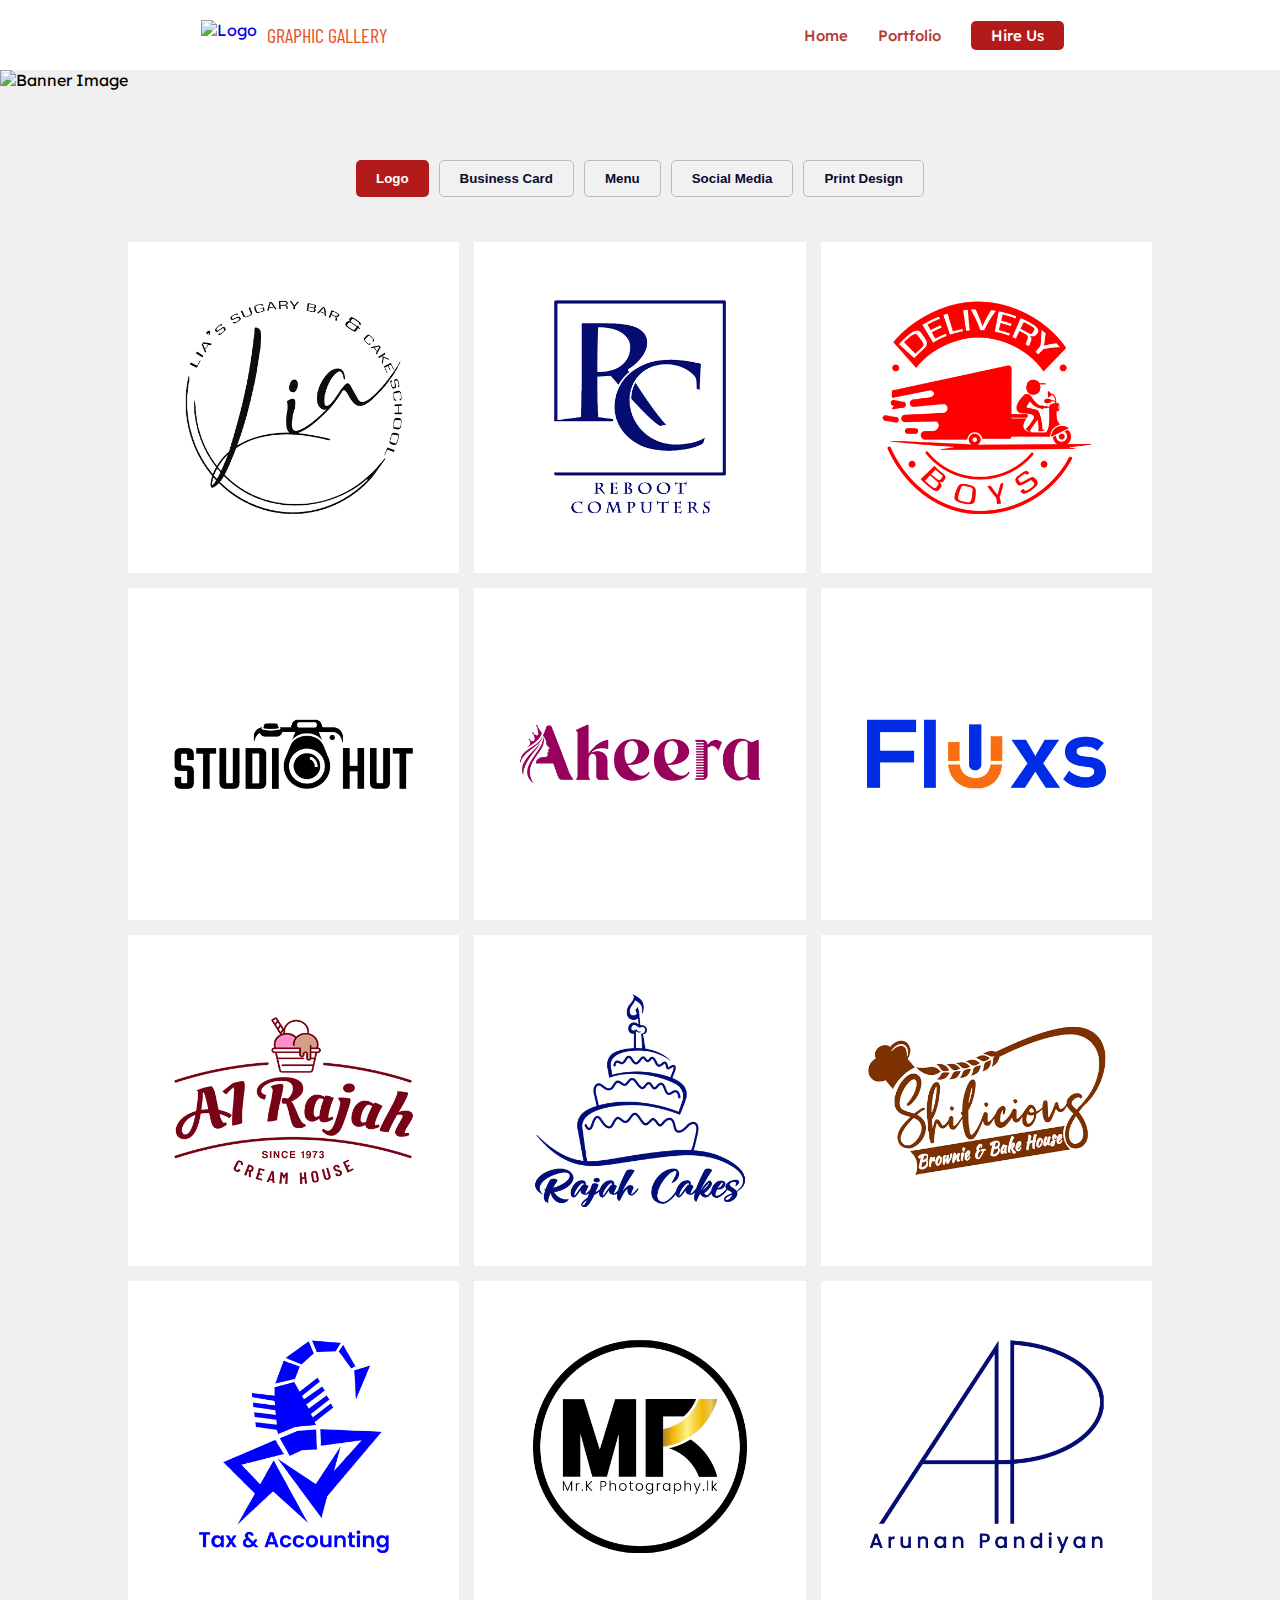
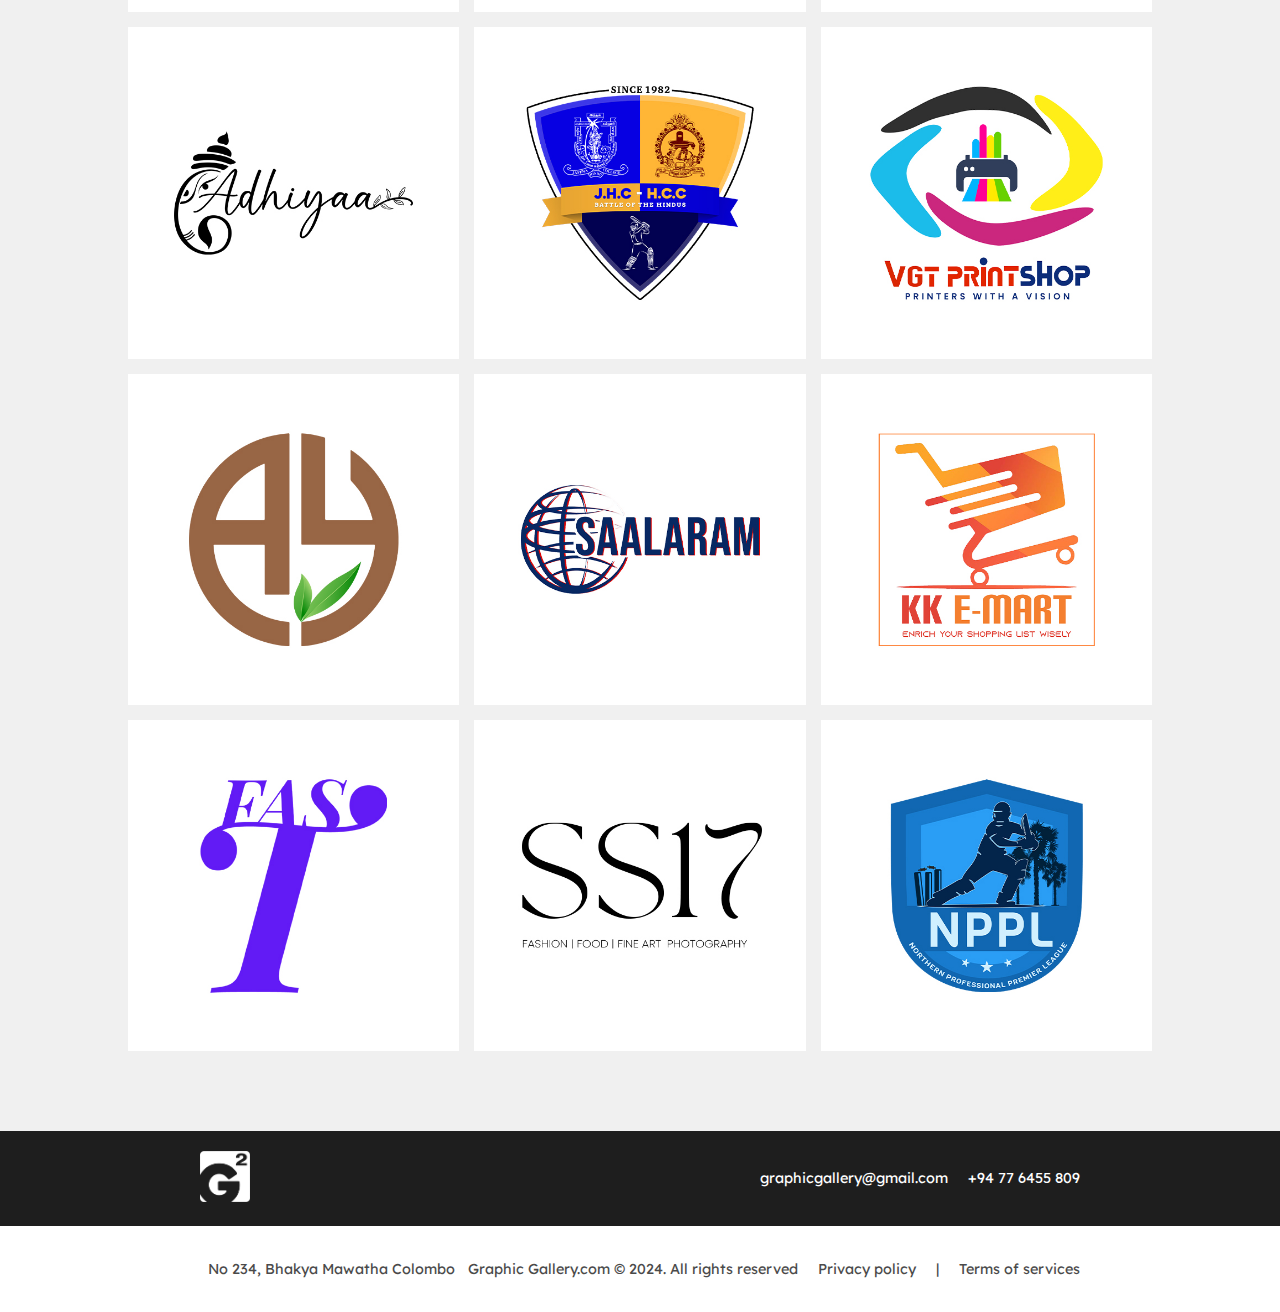
==== portfolio/portfolio.html @ 417e491f "styling chages css" ====
<!DOCTYPE html>
<html lang="en">
<head>
    <meta charset="UTF-8">
    <meta name="viewport" content="width=device-width, initial-scale=1.0">
    <title>Portfolio</title>
    <link rel="stylesheet" href="portfolio.css">
    <!--footer link-->
    <link rel="stylesheet" href="footerPortfolio.css">
    <link rel="stylesheet" href="https://cdnjs.cloudflare.com/ajax/libs/font-awesome/6.6.0/css/all.min.css" integrity="sha512-Kc323vGBEqzTmouAECnVceyQqyqdsSiqLQISBL29aUW4U/M7pSPA/gEUZQqv1cwx4OnYxTxve5UMg5GT6L4JJg==" crossorigin="anonymous" referrerpolicy="no-referrer" />
</head>
<body>
    <!--header section-->
    <section class="header-portfolio">
    <header class="header">
        <div class="logo-landing">
            <a href="../index.html">
                <img src="plimage/logo.jpg" alt="Logo">
                <span class="logo-text">GRAPHIC GALLERY</span>
            </a>
        </div>
        <div class="nav-links">
            <a href="../index.html">Home</a>
            <a href="portfolio.html">Portfolio</a>
            <a href="#" class="hire-button"><span>Hire Us</span></a>
        </div>
    </header>
</section>
 <!--Image Section Starts Here-->
 <div class="full-width-portfolio-banner">
    <img src="plimage/PORTFOLIO_COVER_IMAGE.png" alt="Banner Image">
</div>
<!--Image Section Ends Here-->
    <div class="nav-bar">
        <button class="active" data-category="logo">Logo</button>
        <button data-category="business-card">Business Card</button>
        <button data-category="menu">Menu</button>
        <button data-category="social-media">Social Media</button>
        <button data-category="print-design">Print Design</button>
    </div>

    <div class="grid-container">
        <!-- Logo items -->
        <div class="grid-item logo" style="background-image: url('logo/LOGO_01.jpg');"></div>
        <div class="grid-item logo" style="background-image: url('logo/LOGO_02.jpg');"></div>
        <div class="grid-item logo" style="background-image: url('logo/LOGO_03.jpg');"></div>
        <div class="grid-item logo" style="background-image: url('logo/LOGO_04.jpg');"></div>
        <div class="grid-item logo" style="background-image: url('logo/LOGO_05.jpg');"></div>
        <div class="grid-item logo" style="background-image: url('logo/LOGO_06.jpg');"></div>
        <div class="grid-item logo" style="background-image: url('logo/LOGO_07.jpg');"></div>
        <div class="grid-item logo" style="background-image: url('logo/LOGO_08.jpg');"></div>
        <div class="grid-item logo" style="background-image: url('logo/LOGO_09.jpg');"></div>
        <div class="grid-item logo" style="background-image: url('logo/LOGO_10.jpg');"></div>
        <div class="grid-item logo" style="background-image: url('logo/LOGO_11.jpg');"></div>
        <div class="grid-item logo" style="background-image: url('logo/LOGO_12.jpg');"></div>
        <div class="grid-item logo" style="background-image: url('logo/LOGO_13.jpg');"></div>
        <div class="grid-item logo" style="background-image: url('logo/LOGO_14.jpg');"></div>
        <div class="grid-item logo" style="background-image: url('logo/LOGO_15.jpg');"></div>
        <div class="grid-item logo" style="background-image: url('logo/LOGO_16.jpg');"></div>
        <div class="grid-item logo" style="background-image: url('logo/LOGO_17.jpg');"></div>
        <div class="grid-item logo" style="background-image: url('logo/LOGO_18.jpg');"></div>
        <div class="grid-item logo" style="background-image: url('logo/LOGO_19.jpg');"></div>
        <div class="grid-item logo" style="background-image: url('logo/LOGO_20.jpg');"></div>
        <div class="grid-item logo" style="background-image: url('logo/LOGO_21.jpg');"></div>
        <!-- Additional logo items... -->

        <!-- Business Card items -->
        <div class="grid-item business-card hidden" style="background-image: url('card/BUSINESS_CARD_01.jpg');"></div>
        <div class="grid-item business-card hidden" style="background-image: url('card/BUSINESS_CARD_02.jpg');"></div>
        <div class="grid-item business-card hidden" style="background-image: url('card/BUSINESS_CARD_03.jpg');"></div>
        <div class="grid-item business-card hidden" style="background-image: url('card/BUSINESS_CARD_04.jpg');"></div>
        <div class="grid-item business-card hidden" style="background-image: url('card/BUSINESS_CARD_05.jpg');"></div>
        <div class="grid-item business-card hidden" style="background-image: url('card/BUSINESS_CARD_06.jpg');"></div>
        <div class="grid-item business-card hidden" style="background-image: url('card/BUSINESS_CARD_07.jpg');"></div>
        <div class="grid-item business-card hidden" style="background-image: url('card/BUSINESS_CARD_08.jpg');"></div>
        <div class="grid-item business-card hidden" style="background-image: url('card/BUSINESS_CARD_09.jpg');"></div>
        <div class="grid-item business-card hidden" style="background-image: url('card/BUSINESS_CARD_10.jpg');"></div>


        <!-- Additional business card items... -->

        <!-- Menu items -->
        <div id="menu" class="category hidden">
            <div class="menu-grid">
                <div class="menu-item">
                    <div class="menu-image-container">
                        <img src="rajah/MENU_01.jpg" alt="Menu Image 1">
                        <img src="rajah/MENU_02.jpg" alt="Menu Image 2" class="hidden">
                        <img src="rajah/MENU_03.jpg" alt="Menu Image 3" class="hidden">
                        <img src="rajah/MENU_04.jpg" alt="Menu Image 3" class="hidden">
                        <img src="rajah/MENU_05.jpg" alt="Menu Image 3" class="hidden">
                    </div>
                    <button class="arrow up"> <i class="fa-solid fa-arrow-left"></i></button>
                    <button class="arrow down"> <i class="fa-solid fa-arrow-right"></i></button>
                </div>

                <div class="menu-item">
                    <div class="menu-image-container">
                        <img src="k2/MENU_01.jpg" alt="Menu Image 1">
                        <img src="k2/MENU_02.jpg" alt="Menu Image 2" class="hidden">
                        <img src="k2/MENU_03.jpg" alt="Menu Image 3" class="hidden">
                        <img src="k2/MENU_04.jpg" alt="Menu Image 3" class="hidden">
                    </div>
                    <button class="arrow up"> <i class="fa-solid fa-arrow-left"></i></button>
                    <button class="arrow down"> <i class="fa-solid fa-arrow-right"></i></button>
                </div>

                <div class="menu-item">
                    <div class="menu-image-container">
                        <img src="kc/MENU_01.jpg" alt="Menu Image 1">
                        <img src="kc/MENU_02.jpg" alt="Menu Image 2" class="hidden">
                        <img src="kc/MENU_03.jpg" alt="Menu Image 3" class="hidden">
                        <img src="kc/MENU_04.jpg" alt="Menu Image 3" class="hidden">
                        <img src="kc/MENU_05.jpg" alt="Menu Image 3" class="hidden">
                    </div>
                    <button class="arrow up"> <i class="fa-solid fa-arrow-left"></i></button>
                    <button class="arrow down"> <i class="fa-solid fa-arrow-right"></i></button>
                </div>

                <div class="menu-item">
                    <div class="menu-image-container">
                        <img src="k1/MENU_01.jpg" alt="Menu Image 1">
                        <img src="k1/MENU_02.jpg" alt="Menu Image 2" class="hidden">
                        <img src="k1/MENU_03.jpg" alt="Menu Image 3" class="hidden">
                        <img src="k1/MENU_04.jpg" alt="Menu Image 3" class="hidden">
                        <img src="k1/MENU_05.jpg" alt="Menu Image 3" class="hidden">
                    </div>
                    <button class="arrow up"> <i class="fa-solid fa-arrow-left"></i></button>
                    <button class="arrow down"> <i class="fa-solid fa-arrow-right"></i></button>
                </div>

                <!-- Repeat .menu-item for other images -->
            </div>
            
        </div>

        <!-- Social Media items -->
        <div class="grid-item social-media hidden" style="background-image: url('images/SM_POSTER_01.jpg');"></div>
        <div class="grid-item social-media hidden" style="background-image: url('images/SM_POSTER_02.jpg');"></div>
        <div class="grid-item social-media hidden" style="background-image: url('images/SM_POSTER_03.jpg');"></div>
        <div class="grid-item social-media hidden" style="background-image: url('images/SM_POSTER_04.jpg');"></div>
        <div class="grid-item social-media hidden" style="background-image: url('images/SM_POSTER_05.jpg');"></div>
        <div class="grid-item social-media hidden" style="background-image: url('images/SM_POSTER_06.jpg');"></div>
        <div class="grid-item social-media hidden" style="background-image: url('images/SM_POSTER_07.jpg');"></div>
        <div class="grid-item social-media hidden" style="background-image: url('images/SM_POSTER_08.jpg');"></div>
        <div class="grid-item social-media hidden" style="background-image: url('images/SM_POSTER_09.jpg');"></div>
        <div class="grid-item social-media hidden" style="background-image: url('images/SM_POSTER_10.jpg');"></div>
        <div class="grid-item social-media hidden" style="background-image: url('images/SM_POSTER_11.jpg');"></div>
        <div class="grid-item social-media hidden" style="background-image: url('images/SM_POSTER_12.jpg');"></div>
        <div class="grid-item social-media hidden" style="background-image: url('images/SM_POSTER_13.jpg');"></div>
        <div class="grid-item social-media hidden" style="background-image: url('images/SM_POSTER_14.jpg');"></div>
        <div class="grid-item social-media hidden" style="background-image: url('images/SM_POSTER_15.jpg');"></div>
        <div class="grid-item social-media hidden" style="background-image: url('images/SM_POSTER_16.jpg');"></div>
        <div class="grid-item social-media hidden" style="background-image: url('images/SM_POSTER_17.jpg');"></div>
        <div class="grid-item social-media hidden" style="background-image: url('images/SM_POSTER_18.jpg');"></div>
        <div class="grid-item social-media hidden" style="background-image: url('images/SM_POSTER_19.jpg');"></div>
        <div class="grid-item social-media hidden" style="background-image: url('images/SM_POSTER_20.jpg');"></div>
        <div class="grid-item social-media hidden" style="background-image: url('images/SM_POSTER_21.jpg');"></div>
        <div class="grid-item social-media hidden" style="background-image: url('images/SM_POSTER_22.jpg');"></div>
        <div class="grid-item social-media hidden" style="background-image: url('images/SM_POSTER_23.jpg');"></div>
        <div class="grid-item social-media hidden" style="background-image: url('images/SM_POSTER_24.jpg');"></div>
        <div class="grid-item social-media hidden" style="background-image: url('images/SM_POSTER_25.jpg');"></div>
        <div class="grid-item social-media hidden" style="background-image: url('images/SM_POSTER_26.jpg');"></div>
        <div class="grid-item social-media hidden" style="background-image: url('images/SM_POSTER_27.jpg');"></div>
        <div class="grid-item social-media hidden" style="background-image: url('images/SM_POSTER_28.jpg');"></div>
        <div class="grid-item social-media hidden" style="background-image: url('images/SM_POSTER_29.jpg');"></div>
        <div class="grid-item social-media hidden" style="background-image: url('images/SM_POSTER_30.jpg');"></div>
        <div class="grid-item social-media hidden" style="background-image: url('images/SM_POSTER_31.jpg');"></div>
        <div class="grid-item social-media hidden" style="background-image: url('images/SM_POSTER_32.jpg');"></div>
        <div class="grid-item social-media hidden" style="background-image: url('images/SM_POSTER_33.jpg');"></div>
        <div class="grid-item social-media hidden" style="background-image: url('images/SM_POSTER_34.jpg');"></div>
        <div class="grid-item social-media hidden" style="background-image: url('images/SM_POSTER_35.jpg');"></div>
        <div class="grid-item social-media hidden" style="background-image: url('images/SM_POSTER_36.jpg');"></div>
        <div class="grid-item social-media hidden" style="background-image: url('images/SM_POSTER_37.jpg');"></div>
        <div class="grid-item social-media hidden" style="background-image: url('images/SM_POSTER_38.jpg');"></div>
        <div class="grid-item social-media hidden" style="background-image: url('images/SM_POSTER_39.jpg');"></div>
        <div class="grid-item social-media hidden" style="background-image: url('images/SM_POSTER_40.jpg');"></div>
        <div class="grid-item social-media hidden" style="background-image: url('images/SM_POSTER_41.jpg');"></div>
        <div class="grid-item social-media hidden" style="background-image: url('images/SM_POSTER_42.jpg');"></div>
        <div class="grid-item social-media hidden" style="background-image: url('images/SM_POSTER_43.jpg');"></div>
        <div class="grid-item social-media hidden" style="background-image: url('images/SM_POSTER_44.jpg');"></div>
        <div class="grid-item social-media hidden" style="background-image: url('images/SM_POSTER_45.jpg');"></div>
        <div class="grid-item social-media hidden" style="background-image: url('images/SM_POSTER_46.jpg');"></div>
        <div class="grid-item social-media hidden" style="background-image: url('images/SM_POSTER_47.jpg');"></div>
        <div class="grid-item social-media hidden" style="background-image: url('images/SM_POSTER_48.jpg');"></div>
        <!-- Additional social media items... -->

        <!-- Print Design items -->
        <div class="grid-item print-design hidden" style="background-image: url('print/PRINT_01.jpg');"></div>
        <div class="grid-item print-design hidden" style="background-image: url('print/PRINT_02.jpg');"></div>
        <div class="grid-item print-design hidden" style="background-image: url('print/PRINT_03.jpg');"></div>
        <div class="grid-item print-design hidden" style="background-image: url('print/PRINT_04.jpg');"></div>
        <div class="grid-item print-design hidden" style="background-image: url('print/PRINT_05.jpg');"></div>
        <div class="grid-item print-design hidden" style="background-image: url('print/PRINT_06.jpg');"></div>
        <div class="grid-item print-design hidden" style="background-image: url('print/PRINT_07.jpg');"></div>
        <div class="grid-item print-design hidden" style="background-image: url('print/PRINT_08.jpg');"></div>
        <div class="grid-item print-design hidden" style="background-image: url('print/PRINT_09.jpg');"></div>
        <div class="grid-item print-design hidden" style="background-image: url('print/PRINT_10.jpg');"></div>
        <div class="grid-item print-design hidden" style="background-image: url('print/PRINT_11.jpg');"></div>
        <div class="grid-item print-design hidden" style="background-image: url('print/PRINT_12.jpg');"></div>
        <div class="grid-item print-design hidden" style="background-image: url('print/PRINT_13.jpg');"></div>
        <div class="grid-item print-design hidden" style="background-image: url('print/PRINT_14.jpg');"></div>
        <div class="grid-item print-design hidden" style="background-image: url('print/PRINT_15.jpg');"></div>
        <div class="grid-item print-design hidden" style="background-image: url('print/PRINT_16.jpg');"></div>
        <div class="grid-item print-design hidden" style="background-image: url('print/PRINT_17.jpg');"></div>
        <div class="grid-item print-design hidden" style="background-image: url('print/PRINT_18.jpg');"></div>
        <div class="grid-item print-design hidden" style="background-image: url('print/PRINT_19.jpg');"></div>
        <div class="grid-item print-design hidden" style="background-image: url('print/PRINT_20.jpg');"></div>
        <div class="grid-item print-design hidden" style="background-image: url('print/PRINT_21.jpg');"></div>
        <div class="grid-item print-design hidden" style="background-image: url('print/PRINT_22.jpg');"></div>
        <!-- Additional print design items... -->
    </div>

    <div id="full-image-container" class="hidden">
        <img id="full-image" src="" alt="Full Image">
    </div>

    <script>
        const buttons = document.querySelectorAll('.nav-bar button');
const gridItems = document.querySelectorAll('.grid-item');
const menuCategory = document.getElementById('menu');

buttons.forEach(button => {
    button.addEventListener('click', () => {
        // Handle button active state
        buttons.forEach(btn => btn.classList.remove('active'));
        button.classList.add('active');

        // Get the selected category
        const category = button.getAttribute('data-category');

        // Adjust layout and visibility based on category
        document.querySelector('.grid-container').className = 'grid-container'; // Reset layout classes

        if (category === 'menu') {
            menuCategory.classList.remove('hidden');
        } else {
            menuCategory.classList.add('hidden');
        }

        // Apply the specific category layout class
        if (category === 'business-card' || category === 'menu' || category === 'print-design') {
            document.querySelector('.grid-container').classList.add(`${category}-layout`);
        }

        // Toggle visibility of grid items
        gridItems.forEach(item => {
            if (item.classList.contains(category)) {
                item.classList.remove('hidden');
            } else {
                item.classList.add('hidden');
            }
        });
    });
});

        // Menu scrolling functionality
        document.querySelectorAll('#menu .menu-item').forEach((item) => {
            const images = item.querySelectorAll('.menu-image-container img');
            let currentIndex = 0;

            item.querySelector('.arrow.up').addEventListener('click', () => {
                images[currentIndex].classList.add('hidden');
                currentIndex = (currentIndex - 1 + images.length) % images.length;
                images[currentIndex].classList.remove('hidden');
            });

            item.querySelector('.arrow.down').addEventListener('click', () => {
                images[currentIndex].classList.add('hidden');
                currentIndex = (currentIndex + 1) % images.length;
                images[currentIndex].classList.remove('hidden');
            });
        });
    </script>
    <!--footer Page Starts Here-->
    <footer class="footer">
        <div class="footer-top">
            <a href="#"><img src="plimage/GG-WHITE-LOGO.png" class="img-logo" alt=""></a>
            
            <!--<p>In Collaboration With</p>
            <div class="partners">
                <img src="path/to/yspace-logo.png" alt="YSpace Markham">
                <img src="path/to/microsoft-logo.png" alt="Microsoft for Startups">
            </div>-->
            <div class="contact-info">
                <a href="#">graphicgallery@gmail.com</a>
                <a href="#">+94 77 6455 809</a>
            </div>
        </div>
        <div class="footer-bottom">
            <div class="address">
                <p><i class="fas fa-map-marker-alt"></i><!--📍--> No 234, Bhakya Mawatha Colombo</p>
            </div>
            <div class="footer-links">
                <p>Graphic Gallery.com © 2024. All rights reserved</p>
                <a href="#">Privacy policy</a> <span>|</span>
                <a href="#">Terms of services</a>
            </div>
        </div>
    </footer>
    <!--footer Page Ends Here-->
    <!--animation for all pages-->
    <script>
        // Function to add 'show' class to elements in view
function animateOnScroll() {
    const gridItems = document.querySelectorAll('.grid-item');
    const screenPosition = window.innerHeight;

    gridItems.forEach(item => {
        const itemPosition = item.getBoundingClientRect().top;

        if (itemPosition < screenPosition - 100) {
            item.classList.add('show');
        } else {
            item.classList.remove('show');
        }
    });
}

// Initial check to show items on load
document.addEventListener('DOMContentLoaded', () => {
    animateOnScroll(); // Initial call to handle elements in view on page load
});

// Event listener for scrolling
window.addEventListener('scroll', animateOnScroll);

    </script>
</body>
</html>
---- portfolio/portfolio.css ----
@import url('https://fonts.googleapis.com/css2?family=Barlow+Condensed:wght@100;500&display=swap');
@import url('https://fonts.googleapis.com/css2?family=Lexend+Deca:wght@100..900&display=swap');
html,body {
    font-family: "Lexend Deca", sans-serif;
    padding: 0;
    margin: 0;
    background-color: #f0f0f0;
    overflow-x: hidden;
}
.header-portfolio{
    width: 100%;
}

.header {
    width: 100vw;
    display: flex;
    margin: auto;
    justify-content: space-around;
    align-items: center;
    padding: 20px 0px;
    background-color: white;
    z-index: 3;
    top: 0;
    flex-wrap: wrap; /* Allows wrapping if space is constrained */
}

/* Centering the Logo and Nav Links */
.logo-landing,
.nav-links {
    display: flex;
    align-items: center;
}

.logo-landing {

}

.logo-landing a {
    display: flex;
    align-items: center;
    text-decoration: none;
}

.logo-landing img {
    height: 30px;
    margin-right: 10px;
}

.logo-landing span {
    font-size: 20px;
    font-weight: 400;
    color: #e94e1b;
}

.logo-text {
    font-family: "Barlow Condensed", sans-serif;
}
.nav-links a {
    margin: 0 15px;
    text-decoration: none;
    font-size: 15px;
    color: hsl(6, 58%, 44%);
    font-weight: 500;
}
.header-portfolio{
    margin-left: 0px;
    margin-right: auto;
    width: 100vw;
}
.hire-button {
    padding: 5px 20px;
    color: white !important;
    background-color: #b31b1b;
    border: none;
    border-radius: 5px;
    text-decoration: none;
    font-weight: 500;
    font-size: 15px;
    transition: background-color 0.3s, color 0.3s;
    position: relative;
}

.hire-button span {
    color: white !important;
}

.hire-button::after {
    content: "WhatsApp";
    position: absolute;
    top: 50%;
    left: 50%;
    transform: translate(-50%, -50%);
    opacity: 0;
    transition: opacity 0.3s ease;
    color: white;
    font-size: 13px;
}

.hire-button:hover {
    background-color: #075E54;
}

.hire-button:hover span {
    opacity: 0;
}

.hire-button:hover::after {
    opacity: 1;
}
.landing {
    display: flex;
    flex-direction: column;
    align-items: center;
    width: 100%;
    margin-top: 10px; 
}
.nav-bar {
    display: flex;
    gap: 10px;
    margin-bottom: 25px;
    flex-wrap: wrap;
    justify-content: center;
}
.nav-bar button {
    padding: 10px 20px;
    border: 1px solid rgb(188, 187, 187);
    border-radius: 5px;
    background-color: #f1f1f1;
    color: #0a0a31;
    font-weight: bold;
    cursor: pointer;
    transition: background-color 0.3s, color 0.3s;
}
.nav-bar button:hover {
    color: #b31b1b;
}
.nav-bar button.active {
    background-color: #b31b1b;
    color: #fff;
    border:  #b31b1b ;
}
.full-width-portfolio-banner {
    margin-top: 0;
    width: 100%;
    background-color: rgb(240, 238, 238);
    padding: 0 auto;
    margin-bottom: 70px;
  }

.full-width-portfolio-banner img {
    width: 100% !important; 
    max-width: 1600px !important; 
    height: auto !important;
    display: block !important;
    margin: 0 auto !important; /* Center the image horizontally */
    max-width: 1200px;
}
.grid-container {
    display: grid;
    grid-template-columns: repeat(3, 1fr);
    margin-left: 10vw;
    margin-right: 10vw;
    gap: 15px;
    width: 80%;
}
.grid-container.business-card-layout,
.grid-container.menu-layout
{
    grid-template-columns: repeat(2, 1fr); /* 2 columns */
}
.grid-container.print-design-layout {
    grid-template-columns: repeat(2, 1fr); /* 2 columns */
}
.grid-item {
    width: 100%;
    padding-bottom: 100%; /* Aspect ratio 1:1 */
    background-size: cover;
    background-position: center;
    opacity: 1;
    transform: translateY(20px);
    transition: opacity 0.6s ease, transform 0.6s ease;
    transition-delay: 0.3s; 
}
.grid-item.show {
    opacity: 1;
    transform:  translateY(20px);
    transition-delay: 0s;
}
.grid-item:nth-child(1) {
    --grid-index: 0;
}
.grid-item:nth-child(2) {
    --grid-index: 1;
}
.grid-item:nth-child(3) {
    --grid-index: 2;
}
.grid-item:nth-child(4) {
    --grid-index: 3;
}
.grid-item:nth-child(5) {
    --grid-index: 4;
}
.grid-container.menu-layout .grid-item {
    padding-bottom: 141.4%; /*A4 aspect ratio (1:1.414) */
}
.hidden {
    display: none;
}
#full-image-container {
    position: fixed;
    top: 50%;
    left: 50%;
    transform: translate(-50%, -50%);
    display: none;
    background-color: rgba(0, 0, 0, 0.8);
    padding: 20px;
    border-radius: 10px;
    z-index: 1000;
    animation: blink 0.3s ease-in-out;
}
#menu .menu-grid {
    display: grid;
    grid-template-columns: 1fr 1fr; /* Two-column layout */
    gap: 20px; /* Spacing between grid items */
    justify-items: center; /* Center items horizontally */
    width: 60vw;
    margin-left: 10vw;
    margin-right:auto;
}

#menu .menu-item {
    width: 100%;
    padding-bottom: 141.4%; /* Maintain A4 aspect ratio */
    position: relative;
    overflow: hidden;
}

#menu .menu-item img {
    width: 100%;
    height: 100%;
    object-fit: cover;
    position: absolute;
    top: 0;
    left: 0;
}

#menu .arrow {
    position: absolute;
    left: 50%;
    transform: translateX(-50%);
    background-color: #b31b1b;
    color: white;
    border: none;
    padding: 5px 10px;
    cursor: pointer;
    z-index: 10;
    font-weight: 800;
    border-radius:8px  ;
}

#menu .arrow.up {
    bottom: 5px;
    margin-left: -25px;
    font-size: 20px;
    font-weight: bold;
}

#menu .arrow.down {
    bottom: 5px;
    margin-left: 25px;
    font-size: 20px;
    font-weight: bold;
}
@keyframes fadeInUp {
    from {
        opacity: 0;
        transform: translateY(20px);
    }
    to {
        opacity: 1;
        transform: translateY(0);
    }
}
@media (max-width: 1024px) {
    .grid-container {
        grid-template-columns: repeat(2, 1fr);
    }
}

/* 1 grid item per row for small screens */
@media (max-width: 768px) {
    .grid-container {
        grid-template-columns: 1fr; /* Default to 1 item per row for general grids */
    }

    /* Ensure specific sections also follow the 1 item per row layout */
    .grid-container.business-card-layout,
    .grid-container.print-design-layout {
        grid-template-columns: 1fr; /* 1 item per row for business-card and printable-design */
    }

    .grid-container.menu-layout {
        grid-template-columns: 1fr; /* Single column layout */
    }
    
    /* Maintain aspect ratio for menu items */
    .grid-container.menu-layout .grid-item {
        padding-bottom: 56.25%; /* Maintain 16:9 aspect ratio or adjust as needed */
        /* Or use the specific ratio for your design */
    }
}

@media (max-width: 768px) {
    .logo-landing {
        /* width: 50%;
        margin-right: 20px; */
    }

    .logo-landing img {
        height: 25px;
    }

    .logo-landing span {
        font-size: 16px;
    }

    .nav-links a {
        font-size: 13px;
        margin: 0 8px;
    }

    .hire-button {
        padding: 4px 12px;
        font-size: 13px;
    }

    h1 {
        font-size: 1.75rem;
        line-height: 4.5vh;
    }

    .description {
        font-size: 0.8rem;
    }

    .cta-button {
        padding: 10px 20px;
        font-size: 13px;
        margin-right: 10px;
    }

    .play-button-container {
        width: 45px;
        height: 45px;
    }

    .play-button {
        width: 35px;
        height: 35px;
    }

    .play-button span {
        font-size: 18px;
    }
}
@media (max-width: 480px) {
    .logo-landing {
        margin-right: 10px;
    }

    .logo-landing img {
        height: 20px;
    }

    .logo-landing span {
        font-size: 14px;
    }

    .nav-links a {
        font-size: 12px;
        margin: 0 5px;
    }

    .hire-button {
        padding: 3px 10px;
        font-size: 12px;
    }

    h1 {
        font-size: 1.5rem;
        line-height: 4vh;
    }

    .description {
        font-size: 0.7rem;
        width: 92%;
        margin: 0px auto 10px auto;
    }
    .image-container{
        width: 200%;
    }

    .cta-button {
        padding: 8px 15px;
        font-size: 12px;
        margin-right: 5px;
    }

    .play-button-container {
        width: 40px;
        height: 40px;
    }

    .play-button {
        width: 30px;
        height: 30px;
    }

    .play-button span {
        font-size: 16px;
    }

    #menu .menu-grid {
        display: grid;
        grid-template-columns: 1fr; /* Two-column layout */
        gap: 20px; /* Spacing between grid items */
        justify-items: center; /* Center items horizontally */
        width: 75vw;
        margin-left: 3.5vw;
        margin-right: 3.5vw;
    }
}
---- portfolio/footerPortfolio.css ----
@import url('https://fonts.googleapis.com/css2?family=Lexend+Deca:wght@100..900&display=swap');
.footer {
    background-color: #1e1e1e;
    color: #FFFFFF;
    padding: 0;
    font-family: "Lexend Deca", sans-serif;
    text-align: center;
    width: 100%;
    margin-top: 100px;
    position: relative;
}

.footer-top {
    display: flex;
    justify-content: space-between;
    align-items: center;
    padding: 20px 200px;
}
.img-logo{
    width:50px
}

.footer-top p {
    margin: 0;
    font-size: 1rem;
    font-weight: 400;
}

.partners {
    display: flex;
    align-items: center;
}

.partners img {
    max-height: 40px;
    margin: 0 10px;
}

.contact-info {
    display: flex;
    align-items: center;
}

.contact-info a {
    color: #FFFFFF;
    text-decoration: none;
    margin-left: 20px;
    font-size: 0.9rem;
}

.contact-info a:hover {
    text-decoration: underline;
}

.footer-bottom {
    background-color: #ffffff; 
    color: #4A4A4A;
    padding: 20px 200px;
    display: flex;
    justify-content: space-between;
    align-items: center;
    flex-wrap: wrap;
    margin-bottom: 0;
}

.address p {
    font-size: 0.9rem;
    margin: 0;
    display: flex;
    align-items: center;
}
.address i {
    margin-right: 8px; /* pacing between icon and text */
    font-size: 1.2rem; 
}

.footer-links {
    display: flex;
    align-items: center;
}

.footer-links p {
    margin-right: 20px;
    font-size: 0.9rem;
}

.footer-links a {
    color: #4A4A4A;
    text-decoration: none;
    font-size: 0.9rem;
}

.footer-links a:hover {
    text-decoration: underline;
}
.footer-links span {
    color: #4A4A4A;
    margin: 0 20px; /* margin for spacing around the "|" symbol */
    font-size: 0.9rem;
}

/* Responsive Styles */
@media (max-width: 1200px) {
    .footer-top {
        padding: 20px 150px;
    }

    .footer-bottom {
        padding: 20px 150px;
    }

    .footer-top p, 
    .contact-info a, 
    .footer-bottom p, 
    .footer-links p, 
    .footer-links a, 
    .footer-links span {
        font-size: 0.85rem;
    }
}

@media (max-width: 992px) {
    .footer-top {
        padding: 20px 100px;
    }

    .footer-bottom {
        padding: 20px 100px;
    }

    .footer-top p, 
    .contact-info a, 
    .footer-bottom p, 
    .footer-links p, 
    .footer-links a, 
    .footer-links span {
        font-size: 0.8rem;
    }
}

@media (max-width: 768px) {
    .footer-top {
        padding: 20px 50px;
    }

    .footer-bottom {
        padding: 20px 50px;
    }

    .footer-top p, 
    .contact-info a, 
    .footer-bottom p, 
    .footer-links p, 
    .footer-links a, 
    .footer-links span {
        font-size: 0.75rem;
    }
    .address p {
        font-size: 0.8rem; 
    }

    .address i {
        font-size: 1rem; 
    }
}

@media (max-width: 576px) {
    .footer-top {
        padding: 20px 20px;
    }

    .footer-bottom {
        padding: 10px 20px;
    }

    .footer-top p, 
    .contact-info a, 
    .footer-bottom p, 
    .footer-links p, 
    .footer-links a, 
    .footer-links span {
        font-size: 0.4rem;
    }
    .address p {
        font-size: 0.7rem;
    }

    .address i {
        font-size: 0.9rem; 
    }
}
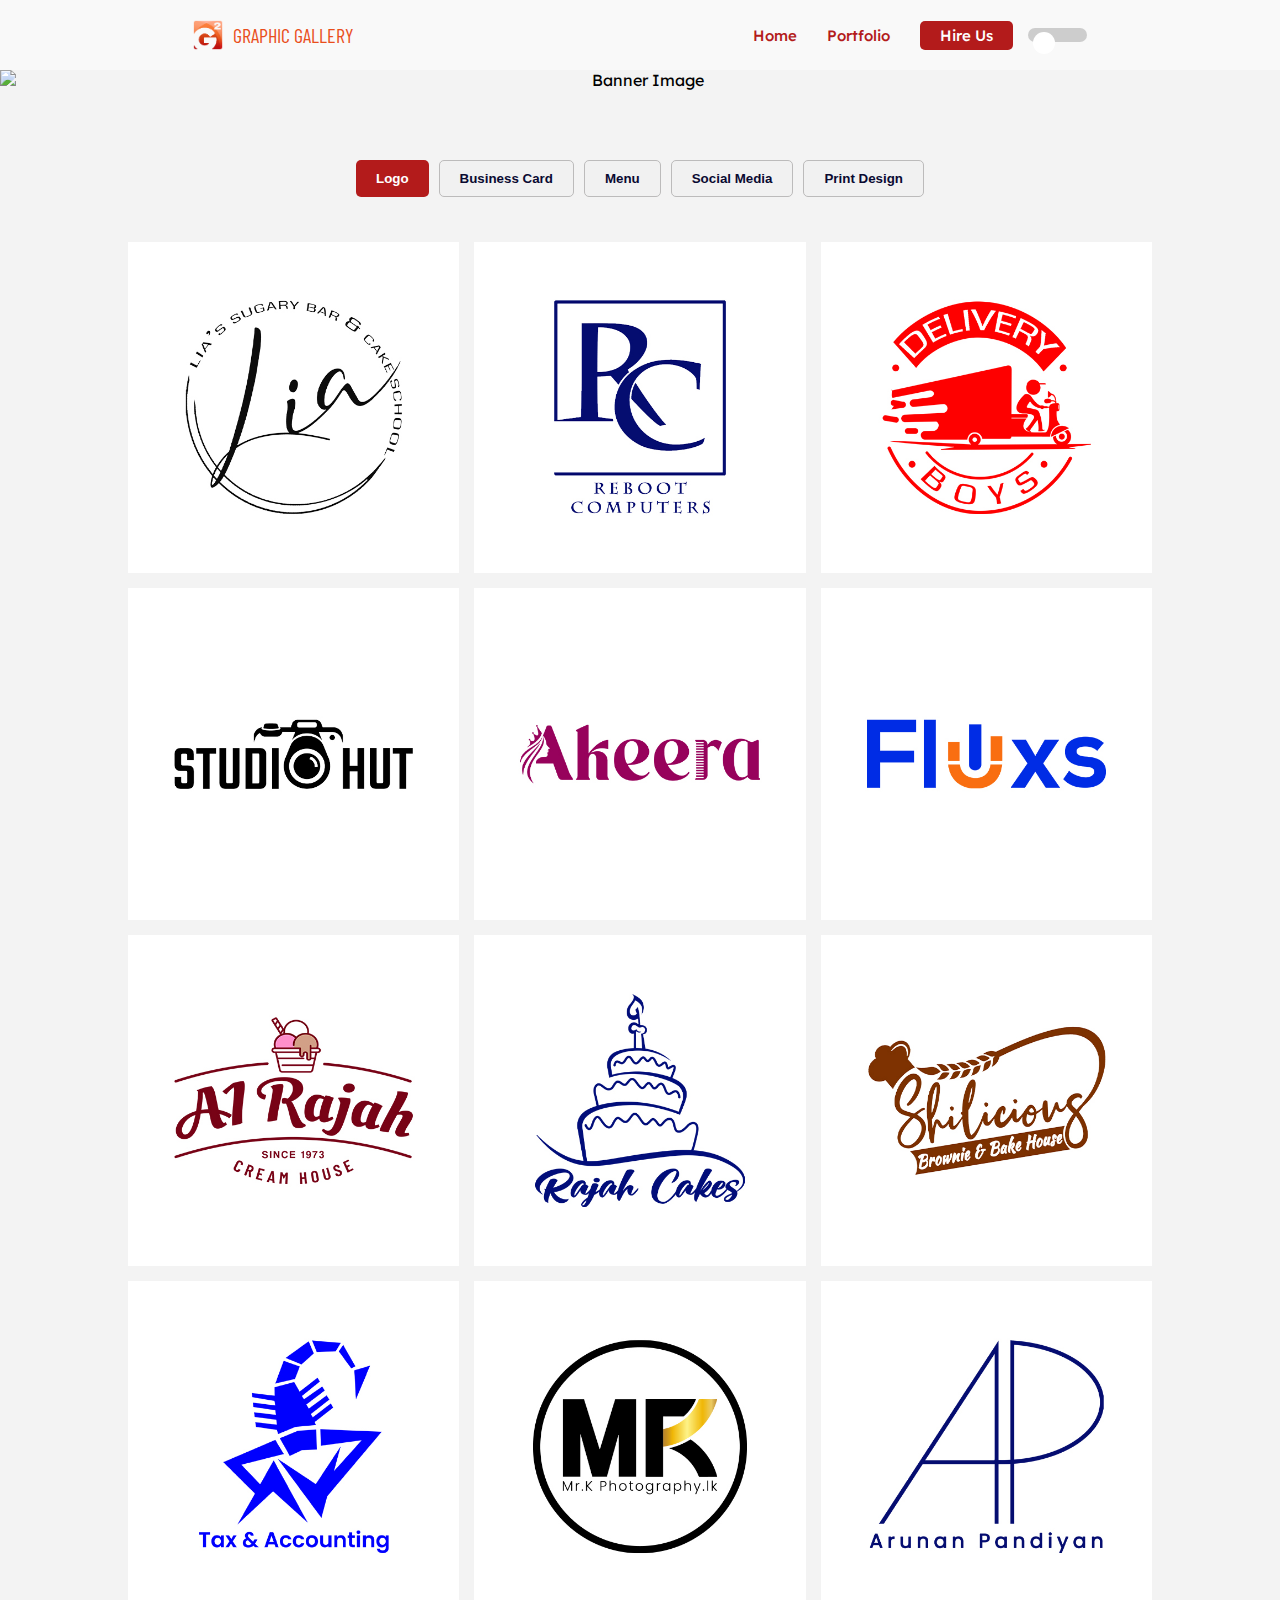
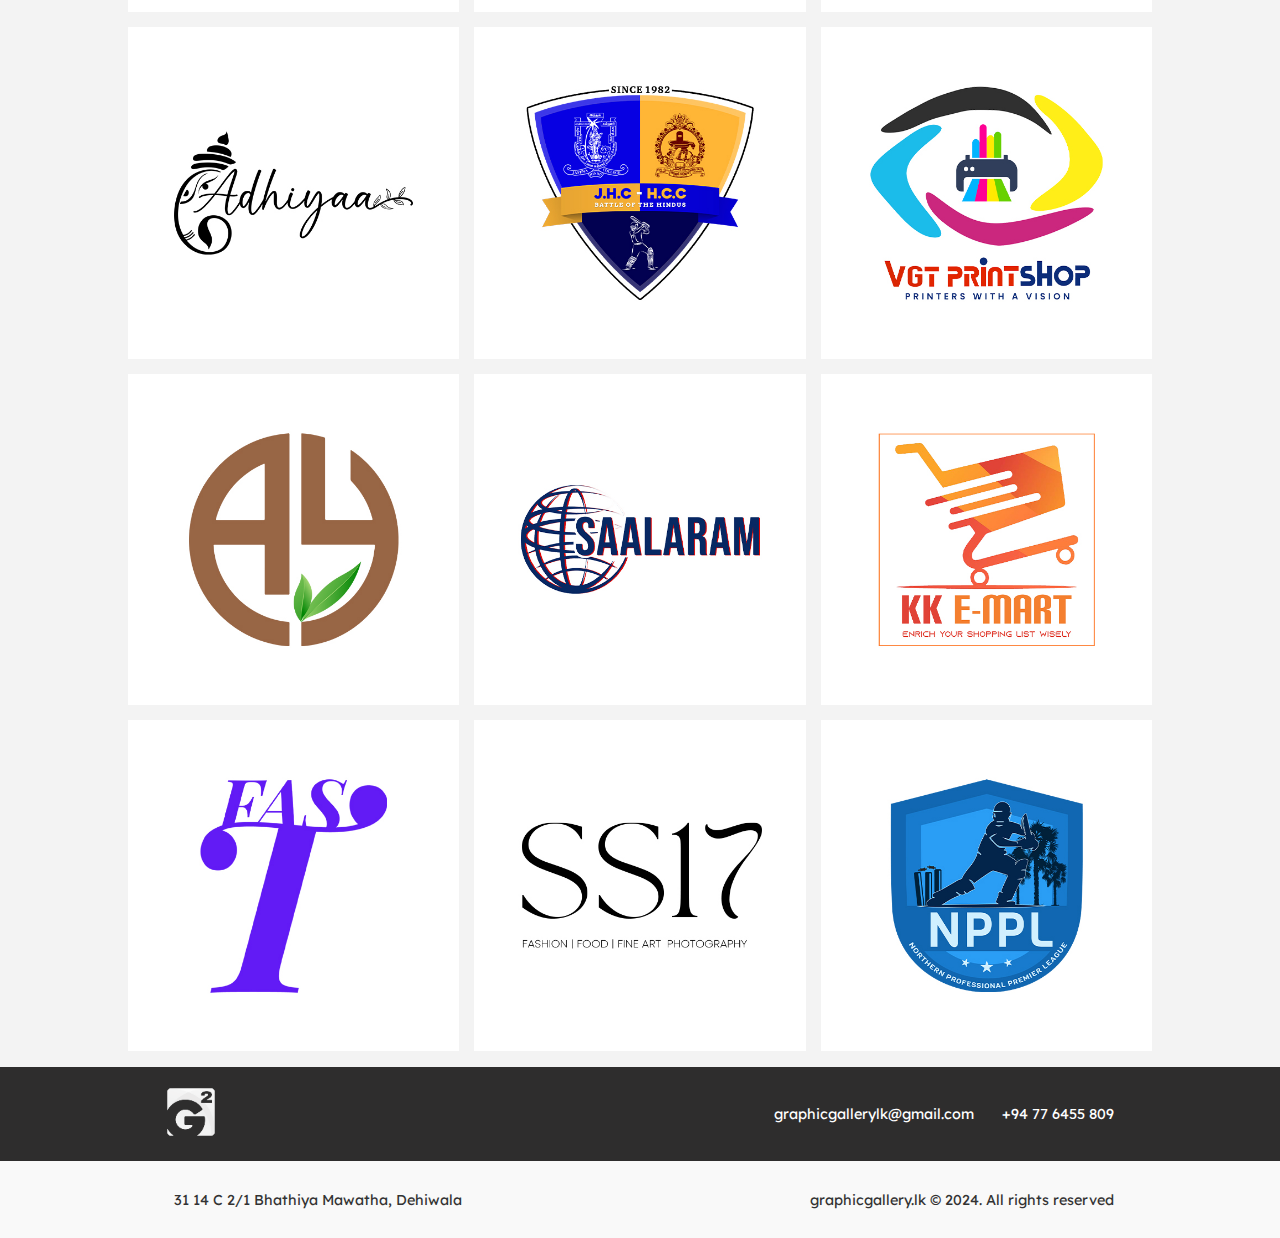
==== commit 4bb248a9: "Style changes" ====
--- a/portfolio/portfolio.html
+++ b/portfolio/portfolio.html
@@ -5,9 +5,19 @@
     <meta name="viewport" content="width=device-width, initial-scale=1.0">
     <title>Portfolio</title>
     <link rel="stylesheet" href="portfolio.css">
+    <link rel="stylesheet" href="../css/landing.css">
+    <link rel="stylesheet" href="../css/footer.css">
     <!--footer link-->
-    <link rel="stylesheet" href="footerPortfolio.css">
+ 
     <link rel="stylesheet" href="https://cdnjs.cloudflare.com/ajax/libs/font-awesome/6.6.0/css/all.min.css" integrity="sha512-Kc323vGBEqzTmouAECnVceyQqyqdsSiqLQISBL29aUW4U/M7pSPA/gEUZQqv1cwx4OnYxTxve5UMg5GT6L4JJg==" crossorigin="anonymous" referrerpolicy="no-referrer" />
+    <script>
+        (function() {
+            const savedTheme = localStorage.getItem('theme');
+            if (savedTheme === 'dark') {
+                document.documentElement.classList.add('dark-theme');
+            }
+        })();
+    </script>
 </head>
 <body>
     <!--header section-->
@@ -15,7 +25,7 @@
     <header class="header">
         <div class="logo-landing">
             <a href="../index.html">
-                <img src="plimage/logo.jpg" alt="Logo">
+                <img src="../image/fimage/GG-LOGO.png" alt="Logo">
                 <span class="logo-text">GRAPHIC GALLERY</span>
             </a>
         </div>
@@ -23,6 +33,14 @@
             <a href="../index.html">Home</a>
             <a href="portfolio.html">Portfolio</a>
             <a href="#" class="hire-button"><span>Hire Us</span></a>
+            <div class="themeButton">
+                <input type="checkbox" class="checkbox" id="chk" />
+                <label class="label" for="chk">
+                    <i class="fas fa-moon"></i>
+                    <i class="fas fa-sun"></i>
+                    <div class="ball"></div>
+                </label>
+            </div>
         </div>
     </header>
 </section>
@@ -273,28 +291,22 @@
         });
     </script>
     <!--footer Page Starts Here-->
-    <footer class="footer">
+    <footer class="footer" style="margin: 4vh 0px 0px 0px;">
         <div class="footer-top">
-            <a href="#"><img src="plimage/GG-WHITE-LOGO.png" class="img-logo" alt=""></a>
-            
-            <!--<p>In Collaboration With</p>
-            <div class="partners">
-                <img src="path/to/yspace-logo.png" alt="YSpace Markham">
-                <img src="path/to/microsoft-logo.png" alt="Microsoft for Startups">
-            </div>-->
+            <a href="#"><img src="../image/fimage/GG-LOGO.png" class="img-logo" alt=""></a>
             <div class="contact-info">
-                <a href="#">graphicgallery@gmail.com</a>
-                <a href="#">+94 77 6455 809</a>
+                <a href="mailto:graphicgallerylk@gmail.com"><i class="fas fa-envelope"></i> graphicgallerylk@gmail.com</a>
+            <a href="https://wa.me/94776455809"><i class="fa-solid fa-phone"></i>+94 77 6455 809</a>
             </div>
         </div>
         <div class="footer-bottom">
             <div class="address">
-                <p><i class="fas fa-map-marker-alt"></i><!--📍--> No 234, Bhakya Mawatha Colombo</p>
+                <p><i class="fas fa-map-marker-alt"></i>31 14 C 2/1 Bhathiya Mawatha, Dehiwala</p>
             </div>
             <div class="footer-links">
-                <p>Graphic Gallery.com © 2024. All rights reserved</p>
-                <a href="#">Privacy policy</a> <span>|</span>
-                <a href="#">Terms of services</a>
+                <p>graphicgallery.lk © 2024. All rights reserved</p>
+                <!--<a href="#">Privacy policy</a> <span>|</span>
+                <a href="#">Terms of services</a>-->
             </div>
         </div>
     </footer>
@@ -325,6 +337,40 @@
 // Event listener for scrolling
 window.addEventListener('scroll', animateOnScroll);
 
+
+const chk = document.getElementById('chk');
+
+// Initialize theme on page load
+initTheme();
+
+chk.addEventListener('change', () => {
+    toggleTheme();
+});
+
+function initTheme() {
+    const savedTheme = localStorage.getItem('theme'); // Retrieve saved theme
+    if (savedTheme === 'dark') {
+        document.documentElement.classList.add('dark-theme');
+        chk.checked = true; // Update checkbox state
+    } else {
+        document.documentElement.classList.remove('dark-theme');
+        chk.checked = false; // Update checkbox state
+    }
+}
+
+function toggleTheme() {
+    const root = document.documentElement;
+    if (root.classList.contains('dark-theme')) {
+        root.classList.remove('dark-theme');
+        localStorage.setItem('theme', 'light'); // Save light theme
+    } else {
+        root.classList.add('dark-theme');
+        localStorage.setItem('theme', 'dark'); // Save dark theme
+    }
+}
+
+
     </script>
+ 
 </body>
 </html>
--- a/portfolio/portfolio.css
+++ b/portfolio/portfolio.css
@@ -7,10 +7,79 @@
     background-color: #f0f0f0;
     overflow-x: hidden;
 }
-.header-portfolio{
-    width: 100%;
-}
-
+:root {
+    --color-1: #F9F9F9;
+    --color-2: #ededed;
+    --color-3:  #333;
+    --color-4:#b31b1b;
+    --color-5:#fff;
+    --color-6:#fac;
+    --color-7:#3b5998;
+    --color-8:#f09433;
+    --color-9:#e6683c;
+    --color-10:#dc2743;
+    --color-11:#cc2366;
+    --color-12:#bc1888;
+    --color-13:#0077b5;
+    --color-14:#1769ff;
+    --color-15:#ff0000;
+    --color-16:#232222;
+    --color-17:#000;
+    --color-18:#5a5a5a;
+    --color-19:#fefefe;
+    --color-20:#f3f3f3;
+    --color-21:#e94e1b;
+    --color-22:#075E54;
+    --color-23:#b31b1b;
+    --color-24:#fff;
+    --color-25:#000;
+    --color-26:#ececec;
+    --color-27:#f3f0f0;
+    --color-28:#f5f4f4;
+    --color-29:#666;
+    --color-30:#cdcdcd;
+    --color-31:#555;
+    --color-32:#b31b1b;
+    --color-33: #2e2d2d;
+}
+
+/* Dark Theme */
+.dark-theme {
+    --color-1: #1a1a1a;
+    --color-2: #2b2b2b;
+    --color-3:  #e0e0e0;
+    --color-4:  #d22525    ;
+    --color-5:  #333;
+    --color-6:  #ffcccb;
+    --color-7:  #3b5998; /* Social media colors often remain the same */
+    --color-8:  #f09433; /* Social media colors often remain the same */
+    --color-9:  #e6683c; /* Social media colors often remain the same */
+    --color-10: #dc2743; /* Social media colors often remain the same */
+    --color-11: #cc2366; /* Social media colors often remain the same */
+    --color-12: #bc1888; /* Social media colors often remain the same */
+    --color-13: #0077b5; /* Social media colors often remain the same */
+    --color-14: #1769ff; /* Social media colors often remain the same */
+    --color-15: #ff3333;
+    --color-16: #e0e0e0;
+    --color-17: #e0e0e0;
+    --color-18: #e0e0e0;
+    --color-19: #1a1a1a;
+    --color-20: #2b2b2b;
+    --color-21: #ff6b3d;
+    --color-22: #0d7067;
+    --color-23:#b31b1b;
+    --color-24: #333;
+    --color-25: #e0e0e0;
+    --color-26: #3a3a3a;
+    --color-27: #2b2b2b;
+    --color-28: #252525;
+    --color-29: #a1a1a1;
+    --color-30: #2b2b2b;
+    --color-31: #bbbbbb;
+    --color-32:#b9b9b9;
+    --color-33: #131313;
+
+}
 .header {
     width: 100vw;
     display: flex;
@@ -18,7 +87,7 @@
     justify-content: space-around;
     align-items: center;
     padding: 20px 0px;
-    background-color: white;
+    background-color: var( --color-1);
     z-index: 3;
     top: 0;
     flex-wrap: wrap; /* Allows wrapping if space is constrained */
@@ -49,7 +118,7 @@
 .logo-landing span {
     font-size: 20px;
     font-weight: 400;
-    color: #e94e1b;
+    color: var(--color-21);
 }
 
 .logo-text {
@@ -59,7 +128,7 @@
     margin: 0 15px;
     text-decoration: none;
     font-size: 15px;
-    color: hsl(6, 58%, 44%);
+    color: var( --color-4);
     font-weight: 500;
 }
 .header-portfolio{
@@ -67,17 +136,48 @@
     margin-right: auto;
     width: 100vw;
 }
-.hire-button {
-    padding: 5px 20px;
-    color: white !important;
-    background-color: #b31b1b;
-    border: none;
-    border-radius: 5px;
-    text-decoration: none;
-    font-weight: 500;
-    font-size: 15px;
-    transition: background-color 0.3s, color 0.3s;
-    position: relative;
+
+.checkbox {
+	opacity: 0;
+	position: absolute;
+}
+
+.label {
+	background-color: var(--color-30);
+	border-radius: 50px;
+	cursor: pointer;
+	display: flex;
+	align-items: center;
+	justify-content: space-between;
+	padding: 7px;
+	position: relative;
+	width: 45px;
+	transform: scale(1);
+}
+
+.label .ball {
+	background-color: #fff;
+	border-radius: 50%;
+	position: absolute;
+	top: 4px;
+	left: 5px;
+	height: 22px;
+	width: 22px;
+	transform: translateX(0px);
+	transition: transform 0.2s linear;
+}
+
+.checkbox:checked + .label .ball {
+	transform: translateX(27px);
+}
+
+
+.fa-moon {
+	color: var( --color-4);
+}
+
+.fa-sun {
+	color:  var( --color-4);
 }
 
 .hire-button span {
@@ -97,7 +197,7 @@
 }
 
 .hire-button:hover {
-    background-color: #075E54;
+    background-color: var(--color-22);
 }
 
 .hire-button:hover span {
@@ -142,7 +242,7 @@
 .full-width-portfolio-banner {
     margin-top: 0;
     width: 100%;
-    background-color: rgb(240, 238, 238);
+    background-color: var(--color-20);
     padding: 0 auto;
     margin-bottom: 70px;
   }
@@ -172,6 +272,7 @@
     grid-template-columns: repeat(2, 1fr); /* 2 columns */
 }
 .grid-item {
+ 
     width: 100%;
     padding-bottom: 100%; /* Aspect ratio 1:1 */
     background-size: cover;
@@ -181,6 +282,7 @@
     transition: opacity 0.6s ease, transform 0.6s ease;
     transition-delay: 0.3s; 
 }
+
 .grid-item.show {
     opacity: 1;
     transform:  translateY(20px);
@@ -372,8 +474,11 @@
     .logo-landing img {
         height: 20px;
     }
-
+    .themeButton{
+        scale: 0.85;
+    }
     .logo-landing span {
+        display: none;
         font-size: 14px;
     }
 
--- a/css/landing.css
+++ b/css/landing.css
@@ -0,0 +1,534 @@
+@import url('https://fonts.googleapis.com/css2?family=Barlow+Condensed:wght@100;500&display=swap');
+@import url('https://fonts.googleapis.com/css2?family=Lexend+Deca:wght@100..900&display=swap');
+html,body {
+    font-family: "Lexend Deca", sans-serif;
+    margin: 0;
+    padding: 0;
+    background-color: var(--color-20);
+    text-align: center;
+    overflow-x: hidden;
+}
+.header {
+    width: 100vw;
+    display: flex;
+    margin: auto;
+    justify-content: space-around;
+    align-items: center;
+    padding: 20px 0px;
+    background-color: var( --color-1);
+    z-index: 3;
+    top: 0;
+    flex-wrap: wrap; /* Allows wrapping if space is constrained */
+}
+
+/* Centering the Logo and Nav Links */
+.logo-landing,
+.nav-links {
+    display: flex;
+    align-items: center;
+}
+
+.logo-landing {
+
+}
+
+.logo-landing a {
+    display: flex;
+    align-items: center;
+    text-decoration: none;
+}
+
+.logo-landing img {
+    height: 30px;
+    margin-right: 10px;
+}
+
+.logo-landing span {
+    font-size: 20px;
+    font-weight: 400;
+    color: var(--color-21);
+}
+
+.logo-text {
+    font-family: "Barlow Condensed", sans-serif;
+}
+.nav-links a {
+    margin: 0 15px;
+    text-decoration: none;
+    font-size: 15px;
+    color: var( --color-4);
+    font-weight: 500;
+}
+.hire-button {
+    padding: 5px 20px;
+    color: white !important;
+    background-color: var(--color-23);
+    border: none;
+    border-radius: 5px;
+    text-decoration: none;
+    font-weight: 500;
+    font-size: 15px;
+    transition: background-color 0.3s, color 0.3s;
+    position: relative;
+}
+
+.hire-button span {
+    color: white !important;
+}
+
+.hire-button::after {
+    content: "WhatsApp";
+    position: absolute;
+    top: 50%;
+    left: 50%;
+    transform: translate(-50%, -50%);
+    opacity: 0;
+    transition: opacity 0.3s ease;
+    color: white;
+    font-size: 13px;
+}
+
+.hire-button:hover {
+    background-color: var(--color-22);
+}
+
+.hire-button:hover span {
+    opacity: 0;
+}
+
+.hire-button:hover::after {
+    opacity: 1;
+}
+.landing {
+    display: flex;
+    flex-direction: column;
+    align-items: center;
+    width: 100%;
+    margin-top: 10px; 
+}
+.landing-page{
+    margin-left: 0px;
+    margin-right: auto;
+    width: 100vw;
+}
+
+/* CTA Section */
+.cta-section {
+    text-align: center;
+    max-width: 800px;
+    padding: 20px;
+    margin-bottom: 50px;
+    width: 100%;
+}
+
+h1 {
+    font-size: 2.5rem;
+    margin-bottom: 20px;
+    font-weight: 700;
+    text-transform: capitalize;
+    line-height: 6.1vh;
+}
+.typing-effect {
+    border-right: 2px solid var(--color-21); /* Cursor effect */
+    white-space: nowrap; 
+    overflow: hidden; 
+    animation: typing 4s steps(30, end) forwards; /* Typing effect only */
+}
+
+@keyframes typing {
+    from {
+        width: 0; 
+    }
+    to {
+        width: 100%; 
+    }
+}
+
+.description {
+    font-size: 1rem;
+    margin-bottom: 30px;
+    color: var(--color-17);
+    font-weight: 400;
+}
+
+.button-landing {
+    display: flex;
+    align-items: center;
+    justify-content: center; /*horizontal center*/
+}
+
+.cta-button {
+    padding: 15px 30px;
+    background-color: var( --color-23);
+    color: white;
+    text-decoration: none;
+    border-radius: 5px;
+    font-size: 16px;
+    font-weight: bold;
+    margin-right: 20px;
+    transition: background-color 0.3s ease;
+}
+
+.cta-button:hover {
+    background-color: var(--color-23);
+}
+
+.play-button-container {
+    position: relative;
+    width: 60px;
+    height: 60px;
+    display: inline-block;
+    cursor: pointer;
+}
+
+.wave-animation {
+    position: absolute;
+    top: 50%;
+    left: 50%;
+    transform: translate(-50%, -50%);
+    width: 100%;
+    height: 100%;
+    background: rgba(243, 102, 102, 0.2); 
+    border-radius: 50%;
+    animation: wave 2s infinite ease-in-out;
+}
+
+.play-button {
+    position: absolute;
+    top: 50%;
+    left: 50%;
+    transform: translate(-50%, -50%);
+    width: 50px;
+    height: 50px;
+    background-color: white;
+    border-radius: 50%;
+    display: flex;
+    justify-content: center;
+    align-items: center;
+    box-shadow: 0px 4px 10px rgba(0, 0, 0, 0.1);
+    cursor: pointer;
+    z-index: 1;
+}
+
+.play-button i {
+    font-size: 16px;
+    color: var(--color-23);
+    line-height: 0;
+
+}
+
+@keyframes wave {
+    0% {
+        transform: translate(-50%, -50%) scale(1);
+    }
+    100% {
+        transform: translate(-50%, -50%) scale(1.5);
+        opacity: 0;
+    }
+}
+.video-popup {
+    display: none ; 
+    position: fixed; 
+    z-index: 1000; 
+    left: 0;
+    top: 0;
+    width: 100%; 
+    height: 100%; 
+    overflow: auto; 
+    background-color: rgba(0, 0, 0, 0.8); 
+    justify-content: center; /* Center horizontally */
+    align-items: center; /* Center vertically */
+}
+
+.video-popup-content {
+    position: relative;
+    width: 90%; 
+    max-width: 900px; 
+    background-color: var(--color-24); 
+    border-radius: 10px; 
+    padding: 20px;
+    box-shadow: 0 4px 8px rgba(0, 0, 0, 0.2);  
+}
+
+/* Close Button */
+.video-popup .close-button {
+    position: absolute;
+    top: 10px;
+    right: 15px;
+    font-size: 30px;
+    font-weight: bold;
+    color: var(--color-25);
+    cursor: pointer;
+}
+#closeButton {
+    position: absolute;
+    top: 10px;
+    right: 10px;
+    cursor: pointer;
+}
+.video-content {
+    position: relative;
+    background-color: white;
+    padding: 20px;
+}
+
+/* Video Frame */
+.video-popup iframe {
+    width: 100%;
+    height: 56.25vw; /* 16:9 Aspect Ratio */
+    max-height: 80vh; 
+    border: none;
+}
+.image-container {
+    width: 100%;
+    overflow: hidden;
+    margin-top: 5px;
+}
+.slider-row {
+    position: relative;
+    width: 100%;
+    margin-bottom: 10px;
+    overflow: hidden;
+    height: 100%;
+}
+.image-wrapper {
+    display: flex;
+}
+
+.image-wrapper img {
+    width: auto;
+    max-width: 150%;
+    height: auto;
+    object-fit: cover;
+    margin-right: 10px;
+}
+
+.image-wrapper img:last-child {
+    margin-right: 0;
+}
+
+.image-wrapper.right {
+    animation: slideRight 100s linear infinite;
+}
+
+.image-wrapper.left {
+    animation: slideLeft 150s linear infinite;
+}
+@keyframes slideRight {
+    from {
+        transform: translateX(-100%);
+    }
+    to {
+        transform: translateX(0%);
+    }
+}
+
+@keyframes slideLeft {
+    from {
+        transform: translateX(0%);
+    }
+    to {
+        transform: translateX(-100%);
+    }
+}
+@media (max-width: 768px) {
+    .image-wrapper img {
+        max-height: 60vh;
+    }
+    h1:first-of-type{
+        font-size:1.7rem;
+        width: 95%;
+        margin: 0px auto 30px auto;
+    }
+}
+
+@media (max-width: 480px) {
+    .image-wrapper img {
+        max-height: 50vh;
+    }
+}
+
+@media (min-width: 1200px) {
+    .image-wrapper img {
+        max-height: 100vh;
+    }
+}
+
+@media (min-width: 1600px) {
+    .image-wrapper img {
+        max-height: 195vh;
+    }
+}
+
+@media (min-width: 2000px) {
+    .image-wrapper img {
+        max-height: 200vh;
+    }
+}
+
+/* Header */
+@media (max-width: 1024px) {
+    .logo-landing {
+        /* width: 40%; */
+        /* margin-right: 30px; */
+    }
+
+    .logo-landing span {
+        font-size: 18px;
+    }
+
+    .nav-links a {
+        font-size: 14px;
+        margin: 0 10px;
+    }
+
+    .hire-button {
+        padding: 4px 15px;
+        font-size: 14px;
+    }
+
+    h1 {
+        font-size: 2rem;
+        line-height: 5vh;
+    }
+
+    .description {
+        font-size: 0.9rem;
+    }
+
+    .cta-button {
+        padding: 12px 25px;
+        font-size: 14px;
+        margin-right: 15px;
+    }
+
+    .play-button-container {
+        width: 50px;
+        height: 50px;
+    }
+
+    .play-button {
+        width: 40px;
+        height: 40px;
+    }
+
+    .play-button span {
+        font-size: 20px;
+    }
+}
+
+@media (max-width: 768px) {
+    .logo-landing {
+        /* width: 50%;
+        margin-right: 20px; */
+    }
+
+    .logo-landing img {
+        height: 25px;
+    }
+
+    .logo-landing span {
+        font-size: 16px;
+    }
+
+    .nav-links a {
+        font-size: 13px;
+        margin: 0 8px;
+    }
+
+    .hire-button {
+        padding: 4px 12px;
+        font-size: 13px;
+    }
+
+    h1 {
+        font-size: 1.75rem;
+        line-height: 4.5vh;
+    }
+
+    .description {
+        font-size: 0.8rem;
+    }
+
+    .cta-button {
+        padding: 10px 20px;
+        font-size: 13px;
+        margin-right: 10px;
+    }
+
+    .play-button-container {
+        width: 45px;
+        height: 45px;
+    }
+
+    .play-button {
+        width: 35px;
+        height: 35px;
+    }
+
+    .play-button span {
+        font-size: 18px;
+    }
+}
+
+@media (max-width: 480px) {
+    .logo-landing {
+        /* margin-right: 10px; */
+    }
+
+    .logo-landing img {
+        height: 20px;
+    }
+
+    .logo-landing span {
+        display: none;
+        font-size: 14px;
+    }
+    .themeButton{
+        scale: 0.85;
+    }
+
+    .nav-links a {
+        font-size: 12px;
+        margin: 0 5px;
+    }
+
+    .hire-button {
+        padding: 3px 10px;
+        font-size: 12px;
+    }
+
+    h1 {
+        font-size: 1.5rem;
+        line-height: 4vh;
+    }
+
+    .description {
+        font-size: 0.7rem;
+        width: 92%;
+        margin: 0px auto 10px auto;
+    }
+    .image-container{
+        width: 200%;
+    }
+
+    .cta-button {
+        padding: 8px 15px;
+        font-size: 12px;
+        margin-right: 5px;
+    }
+
+    .play-button-container {
+        width: 40px;
+        height: 40px;
+    }
+
+    .play-button {
+        width: 30px;
+        height: 30px;
+    }
+
+    .play-button span {
+        font-size: 16px;
+    }
+}
--- a/css/footer.css
+++ b/css/footer.css
@@ -0,0 +1,200 @@
+@import url('https://fonts.googleapis.com/css2?family=Lexend+Deca:wght@100..900&display=swap');
+.footer {
+    color: #FFFFFF; 
+    padding: 0;
+    font-family: "Lexend Deca", sans-serif;
+    text-align: center;
+    width: 100%;
+    }
+
+.footer-top {
+    display: flex;
+    justify-content: space-between;
+    align-items: center;
+    padding: 20px 13vw;
+    background-color: var(--color-33); 
+}
+.img-logo{
+    filter: brightness(0) invert(1);
+    width:50px
+}
+
+.footer-top p {
+    margin: 0;
+    font-size: 1rem;
+    font-weight: 400;
+}
+
+.partners {
+    display: flex;
+    align-items: center;
+}
+
+.partners img {
+    max-height: 40px;
+    margin: 0 10px;
+}
+
+.contact-info {
+    display: flex;
+    align-items: center;
+}
+
+.contact-info a {
+    color: #FFFFFF;
+    text-decoration: none;
+    margin-left: 20px;
+    font-size: 0.9rem;
+    display: flex; 
+    align-items: center;
+}
+.contact-info a i {
+    margin-right: 8px; 
+    font-size: 1rem; 
+    color: #ffffff; 
+}
+
+.contact-info a:hover {
+    text-decoration: underline;
+}
+
+.footer-bottom {
+    background-color: var(--color-1); 
+    color: var( --color-3);
+    padding: 15px 13vw;
+    display: flex;
+    justify-content: space-between;
+    align-items: center;
+    flex-wrap: wrap;
+    margin-bottom: 0;
+}
+
+.address p {
+    font-size: 0.9rem;
+    margin: 0;
+    display: flex;
+    align-items: center;
+}
+.address i {
+    margin-right: 8px; /* spacing between icon and text */
+    font-size: 1.2rem; 
+}
+
+.footer-links {
+    display: flex;
+    align-items: center;
+}
+
+.footer-links p {
+    margin-right: 0;
+    font-size: 0.9rem;
+}
+
+/*.footer-links a {
+    color: #4A4A4A;
+    text-decoration: none;
+    font-size: 0.9rem;
+}
+
+.footer-links a:hover {
+    text-decoration: underline;
+}*/
+.footer-links span {
+    color: #4A4A4A;
+    margin: 0; /* margin for spacing around the "|" symbol */
+    font-size: 0.9rem;
+}
+/* Responsive Styles */
+@media (max-width: 1200px) {
+    .footer-top {
+        padding: 20px 150px;
+    }
+
+    .footer-bottom {
+        padding: 20px 150px;
+    }
+
+    .footer-top p, 
+    .contact-info a, 
+    .footer-bottom p, 
+    .footer-links p, 
+    .footer-links a, 
+    .footer-links span {
+        font-size: 0.85rem;
+    }
+}
+
+@media (max-width: 992px) {
+    .footer-top {
+        padding: 20px 100px;
+    }
+
+    .footer-bottom {
+        padding: 20px 100px;
+    }
+
+    .footer-top p, 
+    .contact-info a, 
+    .footer-bottom p, 
+    .footer-links p, 
+    .footer-links a, 
+    .footer-links span {
+        font-size: 0.8rem;
+    }
+}
+
+@media (max-width: 768px) {
+    .footer-top {
+        padding: 20px 50px;
+    }
+
+    .footer-bottom {
+        display: none;
+        padding: 20px 50px;
+    }
+
+    .footer-top p, 
+    .contact-info a, 
+    .footer-bottom p, 
+    .footer-links p, 
+    .footer-links a, 
+    .footer-links span {
+        font-size: 0.75rem;
+    }
+    .address p {
+        font-size: 0.8rem; 
+    }
+
+    .address i {
+        font-size: 1rem; 
+    }
+}
+
+@media (max-width: 576px) {
+    .footer-top {
+        padding: 15px 20px;
+    }
+    .footer-top .img-logo {
+       width:30px;
+    }
+     
+    .footer-bottom {
+        padding: 10px 20px;
+    }
+
+    .footer-top p, 
+    .contact-info a, 
+    .footer-bottom p, 
+    .footer-links p, 
+    .footer-links a, 
+    .footer-links span {
+        font-size: 0.6rem;
+    }
+    .address p {
+        font-size: 0.7rem; 
+    }
+
+    .contact-info a i {
+        font-size: 0.8rem; 
+    }
+}
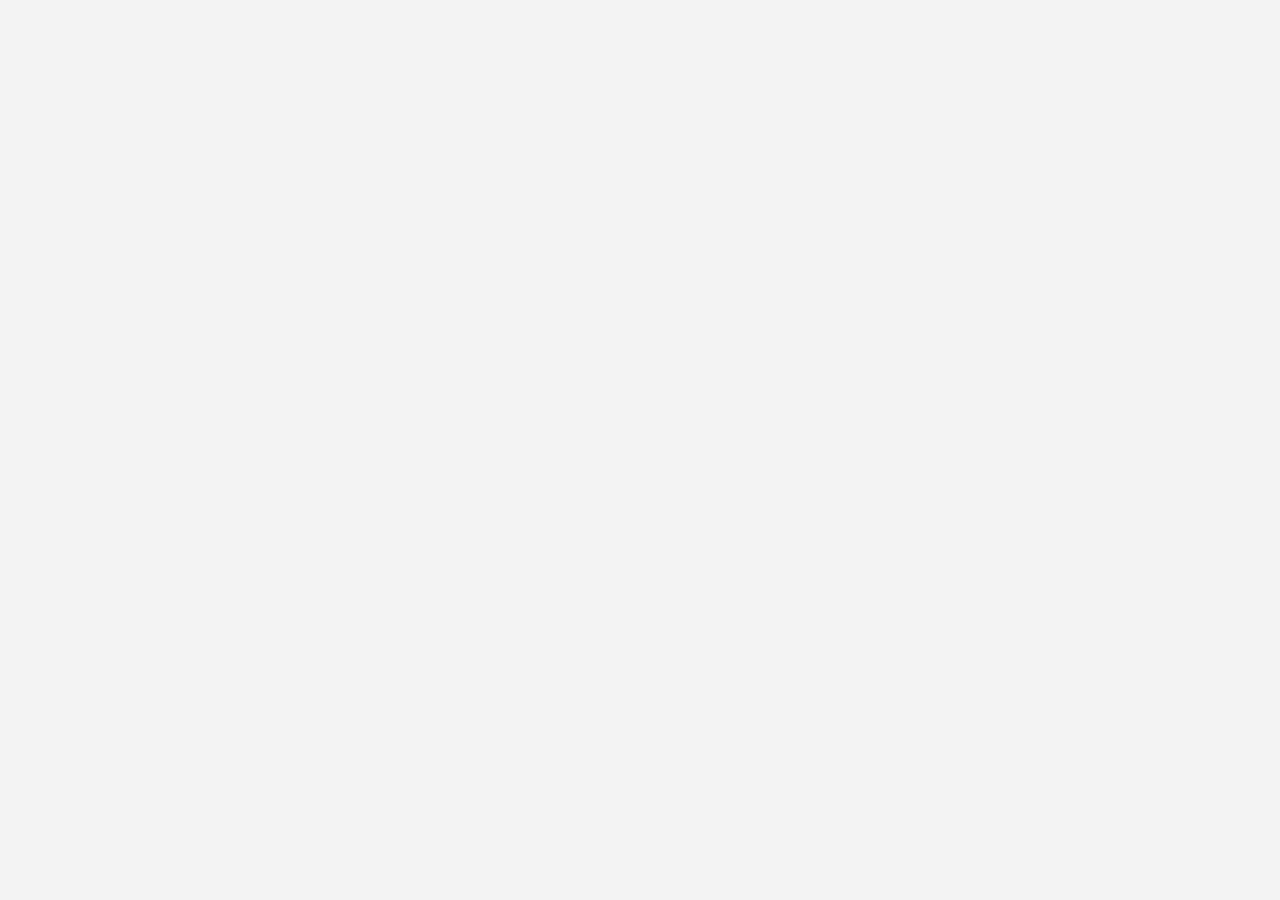
==== commit f7e1c085: "onload" ====
--- a/portfolio/portfolio.html
+++ b/portfolio/portfolio.html
@@ -21,7 +21,7 @@
 </head>
 <body>
     <!--header section-->
-    <section class="header-portfolio">
+    <section class="onloading header-portfolio">
     <header class="header">
         <div class="logo-landing">
             <a href="../index.html">
@@ -32,7 +32,7 @@
         <div class="nav-links">
             <a href="../index.html">Home</a>
             <a href="portfolio.html">Portfolio</a>
-            <a href="#" class="hire-button"><span>Hire Us</span></a>
+            <a href="https://wa.me/94776455809" class="hire-button"><span>Hire Us</span></a>
             <div class="themeButton">
                 <input type="checkbox" class="checkbox" id="chk" />
                 <label class="label" for="chk">
@@ -45,11 +45,11 @@
     </header>
 </section>
  <!--Image Section Starts Here-->
- <div class="full-width-portfolio-banner">
+ <div class="onloading full-width-portfolio-banner">
     <img src="plimage/PORTFOLIO_COVER_IMAGE.png" alt="Banner Image">
 </div>
 <!--Image Section Ends Here-->
-    <div class="nav-bar">
+    <div class="onloading nav-bar">
         <button class="active" data-category="logo">Logo</button>
         <button data-category="business-card">Business Card</button>
         <button data-category="menu">Menu</button>
@@ -57,7 +57,7 @@
         <button data-category="print-design">Print Design</button>
     </div>
 
-    <div class="grid-container">
+    <div class="onloading grid-container">
         <!-- Logo items -->
         <div class="grid-item logo" style="background-image: url('logo/LOGO_01.jpg');"></div>
         <div class="grid-item logo" style="background-image: url('logo/LOGO_02.jpg');"></div>
@@ -69,17 +69,20 @@
         <div class="grid-item logo" style="background-image: url('logo/LOGO_08.jpg');"></div>
         <div class="grid-item logo" style="background-image: url('logo/LOGO_09.jpg');"></div>
         <div class="grid-item logo" style="background-image: url('logo/LOGO_10.jpg');"></div>
+        <div class="grid-item logo" style="background-image: url('logo/LOGO_22.jpg');"></div>
+        <div class="grid-item logo" style="background-image: url('logo/LOGO_23.jpg');"></div>
         <div class="grid-item logo" style="background-image: url('logo/LOGO_11.jpg');"></div>
         <div class="grid-item logo" style="background-image: url('logo/LOGO_12.jpg');"></div>
         <div class="grid-item logo" style="background-image: url('logo/LOGO_13.jpg');"></div>
-        <div class="grid-item logo" style="background-image: url('logo/LOGO_14.jpg');"></div>
+        <div class="grid-item logo" style="background-image: url('logo/LOGO_18.jpg');"></div>
         <div class="grid-item logo" style="background-image: url('logo/LOGO_15.jpg');"></div>
         <div class="grid-item logo" style="background-image: url('logo/LOGO_16.jpg');"></div>
         <div class="grid-item logo" style="background-image: url('logo/LOGO_17.jpg');"></div>
-        <div class="grid-item logo" style="background-image: url('logo/LOGO_18.jpg');"></div>
         <div class="grid-item logo" style="background-image: url('logo/LOGO_19.jpg');"></div>
         <div class="grid-item logo" style="background-image: url('logo/LOGO_20.jpg');"></div>
         <div class="grid-item logo" style="background-image: url('logo/LOGO_21.jpg');"></div>
+        <div class="grid-item logo" style="background-image: url('logo/LOGO_14.jpg');"></div>
+        <div class="grid-item logo" style="background-image: url('logo/LOGO_24.jpg');"></div>
         <!-- Additional logo items... -->
 
         <!-- Business Card items -->
@@ -232,7 +235,6 @@
     <div id="full-image-container" class="hidden">
         <img id="full-image" src="" alt="Full Image">
     </div>
-
     <script>
         const buttons = document.querySelectorAll('.nav-bar button');
 const gridItems = document.querySelectorAll('.grid-item');
@@ -291,7 +293,7 @@
         });
     </script>
     <!--footer Page Starts Here-->
-    <footer class="footer" style="margin: 4vh 0px 0px 0px;">
+    <footer class="onloading footer" style="margin: 4vh 0px 0px 0px;">
         <div class="footer-top">
             <a href="#"><img src="../image/fimage/GG-LOGO.png" class="img-logo" alt=""></a>
             <div class="contact-info">
@@ -368,8 +370,6 @@
         localStorage.setItem('theme', 'dark'); // Save dark theme
     }
 }
-
-
     </script>
  
 </body>
--- a/css/landing.css
+++ b/css/landing.css
@@ -7,6 +7,37 @@
     background-color: var(--color-20);
     text-align: center;
     overflow-x: hidden;
+}
+
+.onloading{
+    display: none !important;
+}
+
+#loading-screen {
+    position: fixed; /* Fixed position to cover the entire viewport */
+    top: 0;
+    left: 0;
+    width: 100%;
+    height: 100%; /* Full height of the viewport */
+    background: var(--color-2); /* Change this to match your website's background color */
+    z-index: 9999;
+    display: flex;
+    align-items: center;
+    justify-content: center;
+}
+
+.spinner {
+    border: 8px solid #f3f3f3; /* Light grey */
+    border-top: 8px solid #3498db; /* Blue */
+    border-radius: 50%;
+    width: 60px;
+    height: 60px;
+    animation: spin 1.5s linear infinite;
+}
+
+@keyframes spin {
+    0% { transform: rotate(0deg); }
+    100% { transform: rotate(360deg); }
 }
 .header {
     width: 100vw;
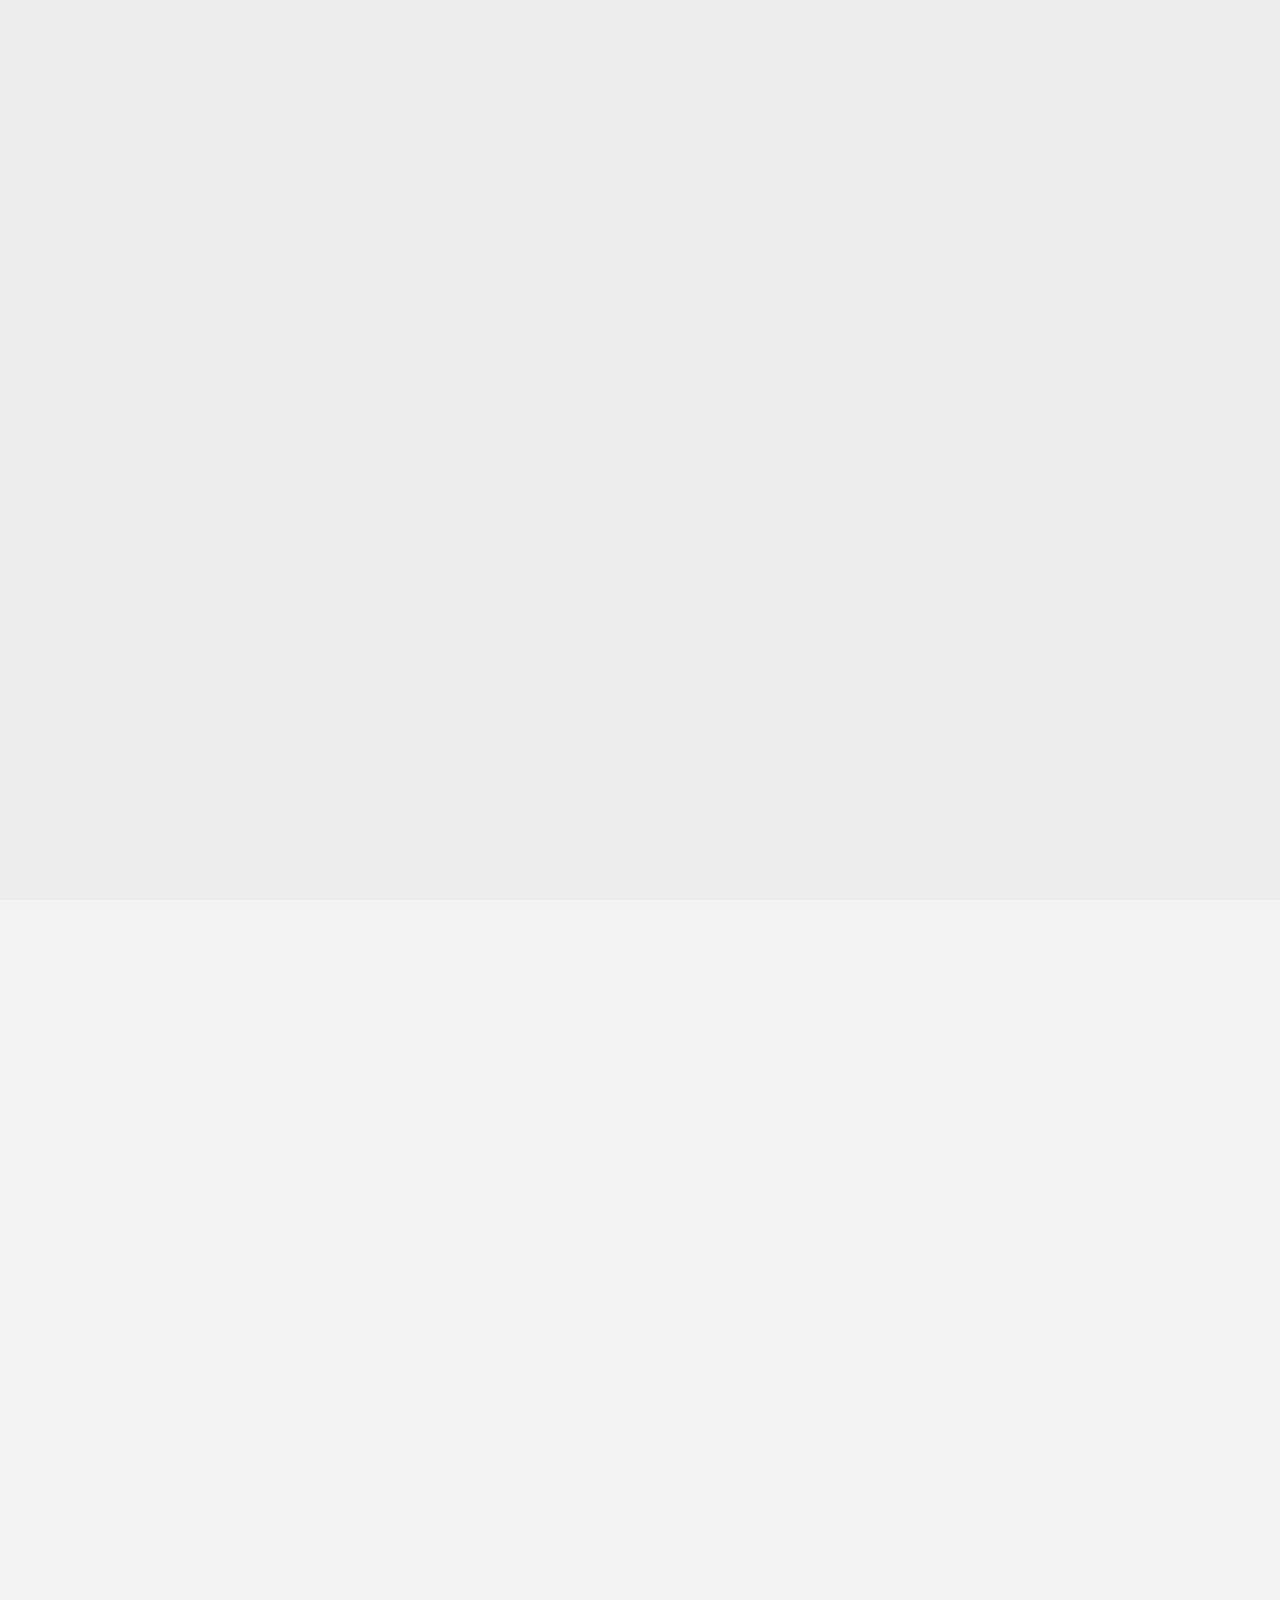
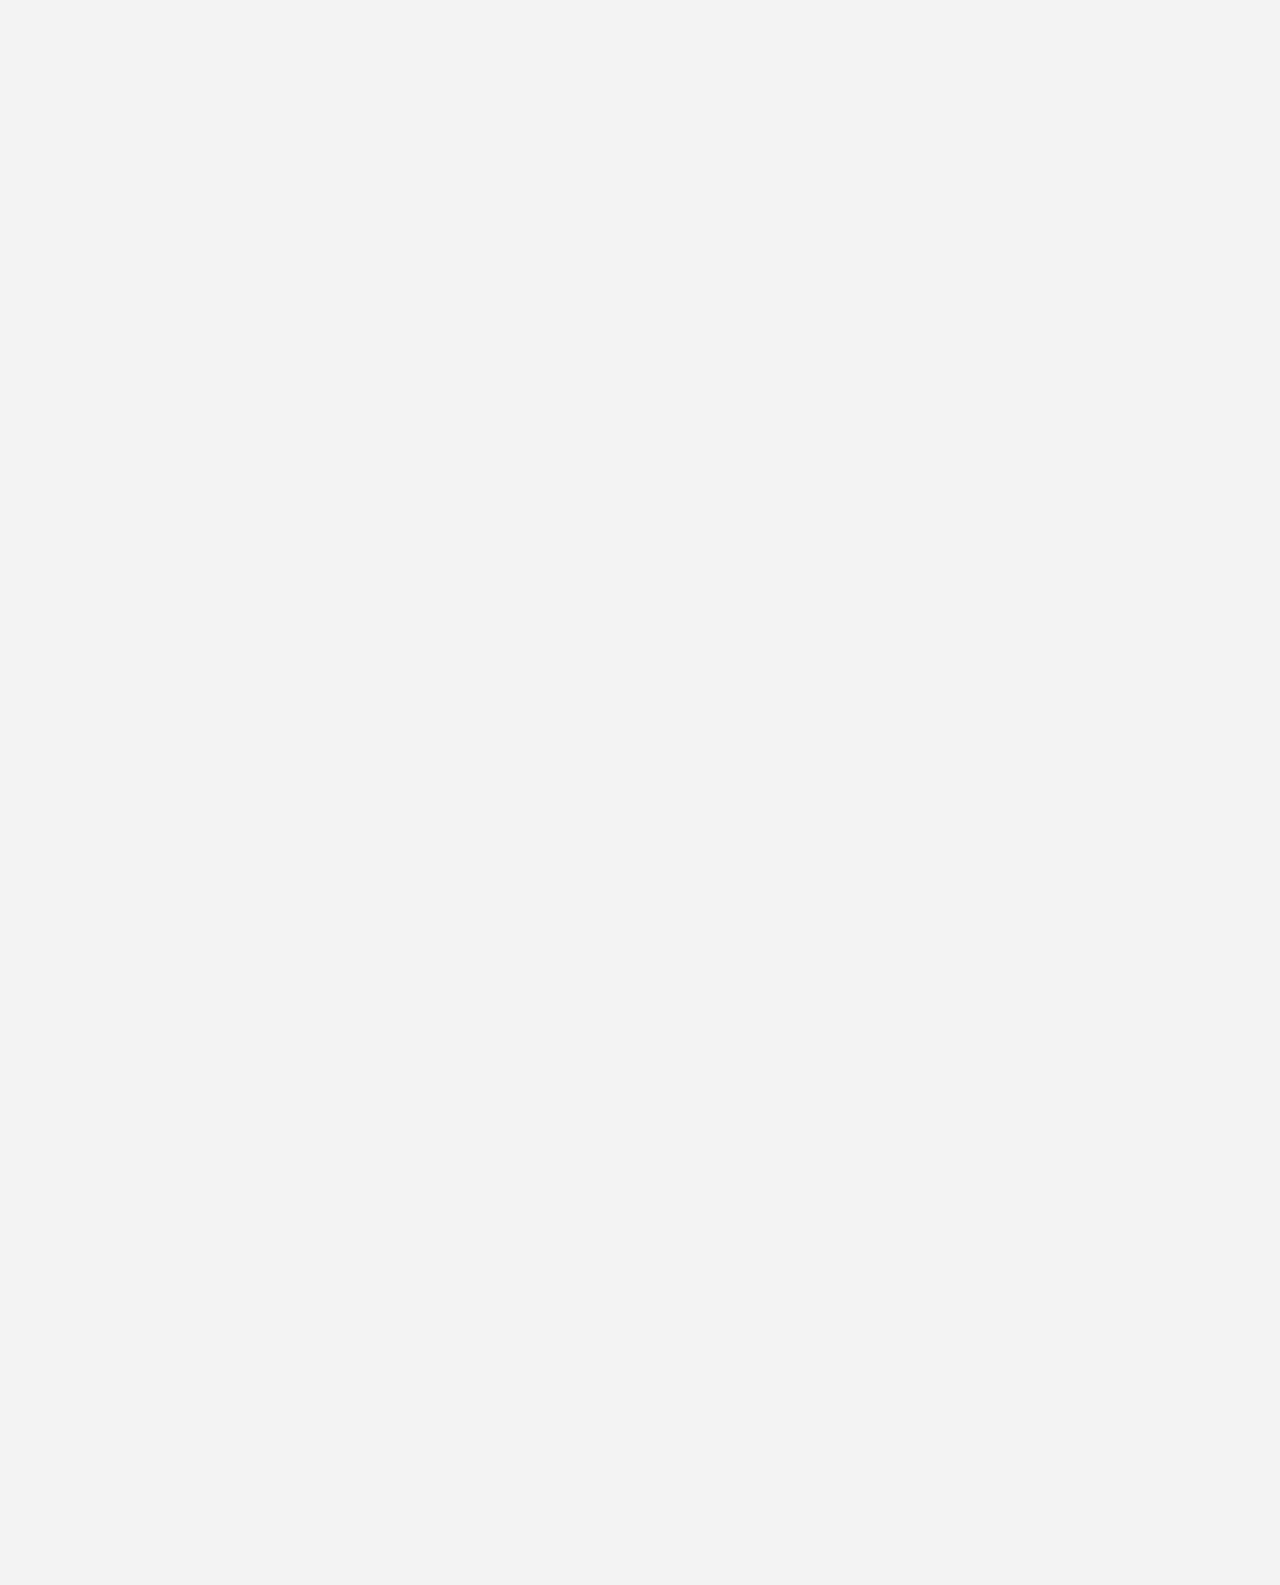
==== commit 77c04345: "transition changes" ====
--- a/portfolio/portfolio.html
+++ b/portfolio/portfolio.html
@@ -10,6 +10,7 @@
     <!--footer link-->
  
     <link rel="stylesheet" href="https://cdnjs.cloudflare.com/ajax/libs/font-awesome/6.6.0/css/all.min.css" integrity="sha512-Kc323vGBEqzTmouAECnVceyQqyqdsSiqLQISBL29aUW4U/M7pSPA/gEUZQqv1cwx4OnYxTxve5UMg5GT6L4JJg==" crossorigin="anonymous" referrerpolicy="no-referrer" />
+    <script src="https://unpkg.com/@lottiefiles/lottie-player@latest/dist/lottie-player.js"></script>  
     <script>
         (function() {
             const savedTheme = localStorage.getItem('theme');
@@ -20,6 +21,10 @@
     </script>
 </head>
 <body>
+    <div id="loading-screen">
+        <lottie-player src="../js/pentool.json" 
+            background="transparent"  speed="0.9"  style="width: 300px; height: 300px;"autoplay></lottie-player>
+    </div>
     <!--header section-->
     <section class="onloading header-portfolio">
     <header class="header">
@@ -370,6 +375,23 @@
         localStorage.setItem('theme', 'dark'); // Save dark theme
     }
 }
+
+window.addEventListener('load', function () {
+    const lottiePlayer = document.querySelector('lottie-player');
+
+    // Listen for the 'complete' event to fire when the animation finishes
+    lottiePlayer.addEventListener('complete', function () {
+        // Hide the loading screen
+        document.getElementById('loading-screen').style.display = 'none';
+
+        // Remove the 'onloading' class from all child elements of body
+        const allChildren = document.body.children;
+        for (let i = 0; i < allChildren.length; i++) {
+            if(allChildren[i].classList.contains('onloading'))
+            allChildren[i].classList.remove('onloading');
+        }
+    });
+});
     </script>
  
 </body>
--- a/css/landing.css
+++ b/css/landing.css
@@ -8,10 +8,17 @@
     text-align: center;
     overflow-x: hidden;
 }
-
-.onloading{
-    display: none !important;
-}
+body > * {
+    opacity: 1 ;
+    transition: opacity 1s 0.2s ease-in-out; /* Add transition for opacity */
+}
+
+.onloading {
+    opacity: 0;
+    visibility: hidden; /* Use visibility instead of display: none */
+    pointer-events: none; /* Optional: Prevent interaction during loading */
+}
+
 
 #loading-screen {
     position: fixed; /* Fixed position to cover the entire viewport */
